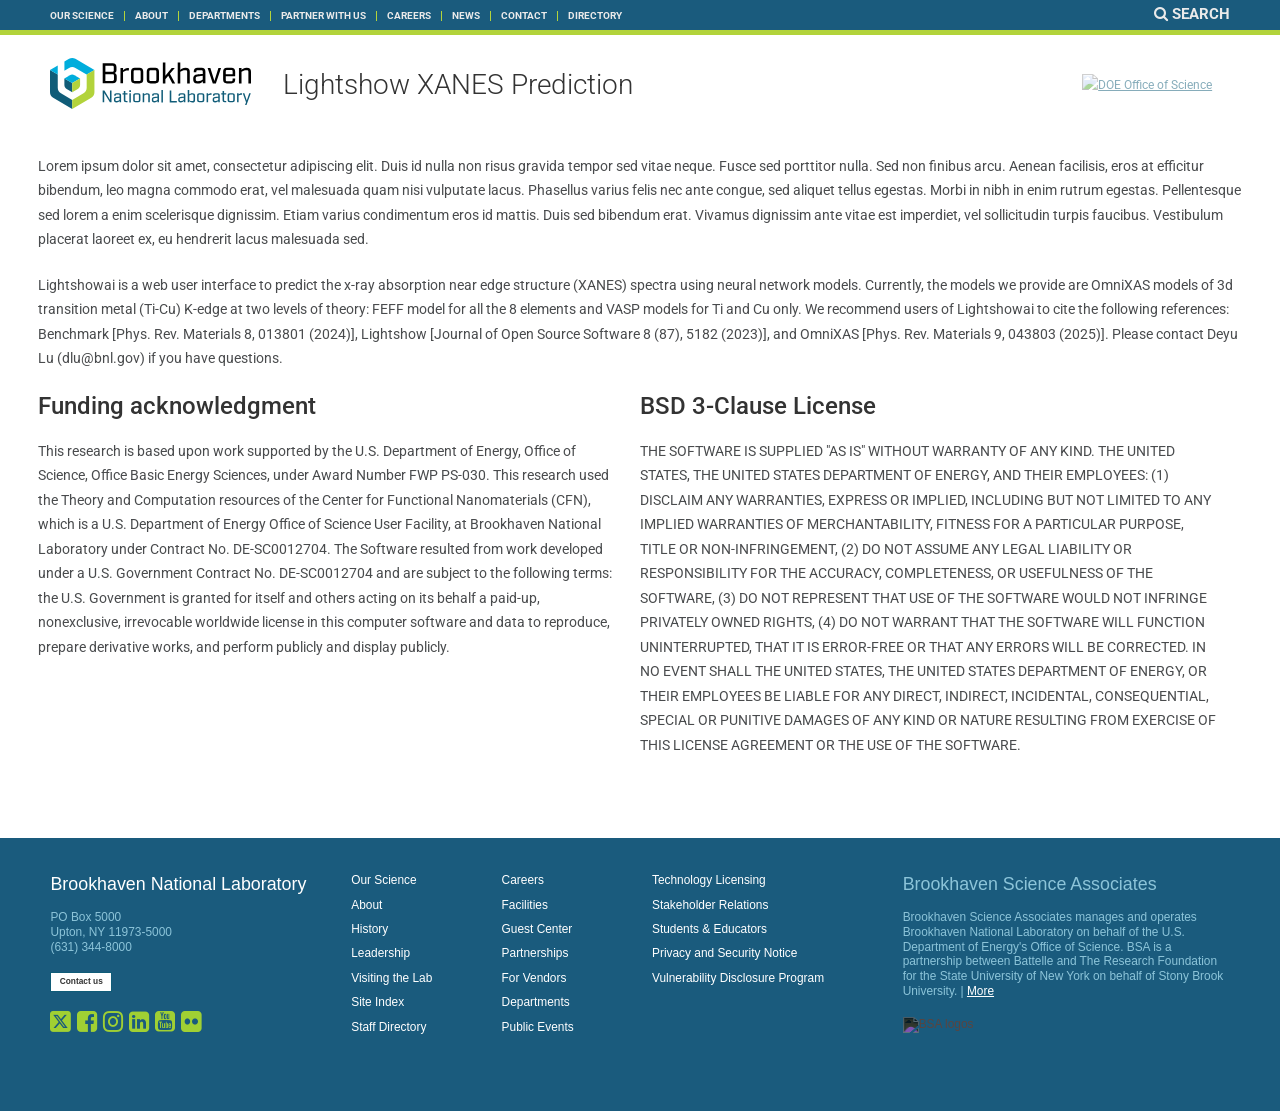
==== lightshow/ai/html/default.html @ 3df9fde1 "add BNL html" ====
﻿<!DOCTYPE html>
<html lang="en">
<head>
<meta content="text/html; charset=utf-8" http-equiv="Content-Type">
<title>BNL | TITLE</title>
<link rel="stylesheet" media="all" href="https://fonts.googleapis.com/css?family=Roboto:300,300i,400,400i,500,700" />
<link rel="stylesheet" type="text/css" media="all" href="assets/fontawesome-6/css/all.min.css" />
<link rel="stylesheet" type="text/css" media="all" href="assets/fontawesome-5/css/all.min.css" />
<link rel="stylesheet" type="text/css" media="all" href="assets/icons/css/font-awesome.min.css" />
<link rel="stylesheet" type="text/css" media="all" href="assets/jquery-ui/jquery-ui.css" />
<link rel="stylesheet" type="text/css" media="all" href="assets/css/bnl-2025.css" />
<link rel="stylesheet" type="text/css" media="all" href="assets/css/1.css" />
<link rel="apple-touch-icon" sizes="180x180" href="apple-touch-icon.png">
<link rel="icon" type="image/png" sizes="32x32" href="favicon-32x32.png">
<link rel="icon" type="image/png" sizes="16x16" href="favicon-16x16.png">
<link rel="manifest" href="site.webmanifest">
<meta name="viewport" content="width=device-width, initial-scale=1" />
</head>
<body>
<div class="content">
<div id="BNL-mobile-menu">
	<p id="siteMenuMobileHead" class="mobileMenuHead">Site Navigation<span class="fa fa-angle-double-left fa-lg closeMobileMenuIcon"></span></p>
	<ul id="siteMenuMobile"></ul>
	<p id="subnavMobileHead">Local Navigation</p>
	<ul id="subnavMobile"></ul>
	<p id="globalLinksMobileHead" class="mobileMenuHead">General Lab Information</p>
	<ul id="globalLinksMobile"></ul>
</div>
<div id="header">
	<div class="container_24">	
		<div class="grid_24">
			<ul id="globalLinks" class="responsiveLinkList2">
				<li><a href="https://www.bnl.gov/science/">Our Science</a>
				<li><a href="https://www.bnl.gov/about/">About</a>
				<li><a href="https://www.bnl.gov/bnlweb/admin/deptcodes.php">Departments</a>
				<li><a href="https://www.bnl.gov/partner/">Partner With Us</a>
				<li><a target="_blank" href="https://jobs.bnl.gov/">Careers</a>
				<li><a href="https://www.bnl.gov/newsroom/">News</a>
				<li><a href="https://www.bnl.gov/contact-us/">Contact</a>
				<li><a href="https://www.bnl.gov/directory/">Directory</a>
				<li><a href="javascript:void(0);" class="gd-link"><span class="fa fa-search"></span> Search</a>
			</ul>
		</div>
	</div>
</div>
<div class="gd" id="gd-8">
	<div class="container_24">
		<div class="grid_10 prefix_1 suffix_1">
			<form class="homePageSearchForm webSearchForm" method="post" action="https://www.bnl.gov/search/">
				<span class="fa fa-globe fa-3x"></span><div>
					<input class="BNLinput webSearchField" name="q1" type="text" value="" maxlength="256" autocomplete="off" placeholder="Web Search...">
					<input type="hidden" name="DIRECTORY_RESTRICT" value="">
					<input type="hidden" name="SUBCOLLECTION" value="default_collection">
				</div>
			</form>
		</div>
		<div class="grid_10 prefix_1">
			<form class="homePageSearchForm peopleSearchForm" method="post" action="https://www.bnl.gov/search/">
				<span class="fa fa-user fa-3x"></span><div>
					<input class="BNLinput peopleSearchField" name="q1" type="text" value="" maxlength="256" autocomplete="off" placeholder="People Search...">
					<input type="hidden" name="DIRECTORY_RESTRICT" value="">
					<input type="hidden" name="SUBCOLLECTION" value="people">
				</div>
			</form>
		</div>
		<div class="grid_1">
            <a class="closeGD menuClose" href="javascript:void(0);" title="Hide Search Fields"><span class="fa-stack fa-lg">
                <i class="fa fa-square-o fa-stack-2x"></i>
                <i class="fa fa-close fa-stack-1x"></i>
            </span></a>
		</div>
	</div>
</div>
<div class="clear"></div>
<div class="clear"></div><div id="stripe">
	<div class="container_24" id="banner">
		<div class="grid_24" >
			<span id="hamburger" class="fa fa-bars"></span>
			<span id="mobileSearchTrigger" class="fa fa-search"></span>
			<a id="bnlLogoLink" title="BNL Homepage" href="https://www.bnl.gov">
				<img class="BNLlogo black" title="BNL Homepage" src="assets/images/bnl-logo-2021.svg" />
				<img class="BNLlogo white-gray" title="BNL Homepage" src="assets/images/bnl-logo-white-2021.svg" />
			</a>		
			<div id="siteTitleContainer">Lightshow XANES Prediction<span class="small"></span></div>
			<div id="bs-blurb">Graph neural network base XAS prediction
			</div>
			<a id="doeLogoLink" title="DOE Office of Science" href="http://science.energy.gov/">
				<img class="DOElogo black" title="DOE Office of Science" src="assets/images/logo-doe-black-500px.png" />
				<img class="DOElogo white" title="DOE Office of Science" src="assets/images/logo-doe-white-500px.png" />
			</a>
		</div>
	</div>
</div>


<!-- DO NOT MODIFY CODE ABOVE THIS POINT! -->



<div class="container_24">

	<p>Lorem ipsum dolor sit amet, consectetur adipiscing elit. Duis id 
		nulla non risus gravida tempor sed vitae neque. Fusce sed porttitor 
		nulla. Sed non finibus arcu. Aenean facilisis, eros at efficitur 
		bibendum, leo magna commodo erat, vel malesuada quam nisi vulputate 
		lacus. Phasellus varius felis nec ante congue, sed aliquet tellus 
		egestas. Morbi in nibh in enim rutrum egestas. Pellentesque sed lorem a 
		enim scelerisque dignissim. Etiam varius condimentum eros id mattis. 
		Duis sed bibendum erat. Vivamus dignissim ante vitae est imperdiet, vel 
		sollicitudin turpis faucibus. Vestibulum placerat laoreet ex, eu 
		hendrerit lacus malesuada sed.</p>
	
	<p>Lightshowai is a web user interface to predict the x-ray absorption 
		near edge structure (XANES) spectra using neural network models. 
		Currently, the models we provide are OmniXAS models of 3d transition 
		metal (Ti-Cu) K-edge at two levels of theory: FEFF model for all the 
		8 elements and VASP models for Ti and Cu only. We recommend users of 
		Lightshowai to cite the following references: Benchmark [Phys. Rev. 
		Materials 8, 013801 (2024)], Lightshow [Journal of Open Source 
		Software 8 (87), 5182 (2023)], and OmniXAS [Phys. Rev. Materials 9, 
		043803 (2025)]. Please contact Deyu Lu (dlu@bnl.gov) if you have 
		questions.
	</p>
	<div class="grid_12 alpha">
		<h2>Funding acknowledgment</h2>
		<p>This research is based upon work supported by the U.S. Department 
			of Energy, Office of Science, Office Basic Energy Sciences, under 
			Award Number FWP PS-030. This research used the Theory and 
			Computation resources of the Center for Functional Nanomaterials 
			(CFN), which is a U.S. Department of Energy Office of Science 
			User Facility, at Brookhaven National Laboratory under Contract 
			No. DE-SC0012704. The Software resulted from work developed under 
			a U.S. Government Contract No. DE-SC0012704 and are subject to the 
			following terms: the U.S. Government is granted for itself and 
			others acting on its behalf a paid-up, nonexclusive, irrevocable 
			worldwide license in this computer software and data to reproduce, 
			prepare derivative works, and perform publicly and display publicly.
		</p>	
	</div>
	
	<div class="grid_12 omega">
		<h2>BSD 3-Clause License</h2>
		<p>THE SOFTWARE IS SUPPLIED "AS IS" WITHOUT WARRANTY OF ANY KIND. THE 
			UNITED STATES, THE UNITED STATES DEPARTMENT OF ENERGY, AND THEIR 
			EMPLOYEES: (1) DISCLAIM ANY WARRANTIES, EXPRESS OR IMPLIED, INCLUDING 
			BUT NOT LIMITED TO ANY IMPLIED WARRANTIES OF MERCHANTABILITY, FITNESS 
			FOR A PARTICULAR PURPOSE, TITLE OR NON-INFRINGEMENT, (2) DO NOT 
			ASSUME ANY LEGAL LIABILITY OR RESPONSIBILITY FOR THE ACCURACY, 
			COMPLETENESS, OR USEFULNESS OF THE SOFTWARE, (3) DO NOT REPRESENT 
			THAT USE OF THE SOFTWARE WOULD NOT INFRINGE PRIVATELY OWNED RIGHTS, 
			(4) DO NOT WARRANT THAT THE SOFTWARE WILL FUNCTION UNINTERRUPTED, 
			THAT IT IS ERROR-FREE OR THAT ANY ERRORS WILL BE CORRECTED. IN NO 
			EVENT SHALL THE UNITED STATES, THE UNITED STATES DEPARTMENT OF ENERGY, 
			OR THEIR EMPLOYEES BE LIABLE FOR ANY DIRECT, INDIRECT, INCIDENTAL, 
			CONSEQUENTIAL, SPECIAL OR PUNITIVE DAMAGES OF ANY KIND OR NATURE 
			RESULTING FROM EXERCISE OF THIS LICENSE AGREEMENT OR THE USE OF 
			THE SOFTWARE.
		</p>
	</div>
</div>
	


<!-- END OF PAGE CONTENT -->

</div>
</div>
<div id="topOfPage"><span class="fa fa-chevron-circle-up fa-lg topOfPageTrigger"></span></div>
<div class="footer" id="footer">
	<div class="container_24">
		<div class="grid_6">
			<h3 id="BNL">Brookhaven National Laboratory</h3>
			<p>PO Box 5000<br>
			Upton, NY 11973-5000<br>
			(631) 344-8000</p>
			<p><a id="contactUs" class="extrasmall white button" href="https://www.bnl.gov/contact-us/">Contact us</a></p>
			<ul class="socialMediaIcons">
	<li><a target="_blank" href="https://twitter.com/BrookhavenLab" title="Follow Us on 𝕏"><i class="fa-brands fa-square-x-twitter fa-2x"></i></a>
	</li><li><a target="_blank" href="https://www.facebook.com/brookhavenlab" title="Follow Us on Facebook"><span class="fa fa-facebook-square fa-2x"></span></a>
	</li><li><a target="_blank" href="https://www.instagram.com/brookhavenlab/" title="Follow Us on Instagram"><span class="fa fa-instagram fa-2x"></span></a>
	</li><li><a target="_blank" href="https://www.linkedin.com/company/brookhavenlab/" title="Follow Us on LinkedIn"><span class="fa fa-linkedin-square fa-2x"></span></a>
	</li><li><a target="_blank" href="https://www.youtube.com/BrookhavenLab" title="Follow Us on YouTube"><span class="fa fa-youtube-square fa-2x"></span></a>
	</li><li><a target="_blank" href="http://www.flickr.com/brookhavenlab/" title="Follow Us on Flickr"><span class="fa fa-flickr fa-2x"></span></a>
</li></ul>		</div>
		<div class="grid_3">
			<ul class="linkList2">
				<li><a href="https://www.bnl.gov/science/">Our Science</a></li>
				<li><a href="https://www.bnl.gov/about/">About</a></li>
				<li><a href="https://www.bnl.gov/about/history/">History</a></li>
				<li><a href="https://www.bnl.gov/about/org/">Leadership</a></li>
				<li><a href="https://www.bnl.gov/visiting/">Visiting the Lab</a></li>
				<li><a href="https://www.bnl.gov/siteindex/">Site Index</a></li>
				<li><a href="https://www.bnl.gov/directory/">Staff Directory</a></li>
			</ul>
		</div>
		<div class="grid_3">
			<ul class="linkList2">	
				<li><a target="_blank" href="https://jobs.bnl.gov/">Careers</a></li>
				<li><a href="https://www.bnl.gov/science/facilities.php">Facilities</a></li>
				<li><a href="https://www.bnl.gov/guv/">Guest Center</a></li>
				<li><a href="https://www.bnl.gov/partner/">Partnerships</a></li>
				<li><a href="https://www.bnl.gov/ppm/">For Vendors</a></li>
				<li><a id="deptLink" href="javascript:void(0);">Departments</a></li>
				<li><a href="https://www.bnl.gov/visiting/events/">Public Events</a></li>
			</ul>
		</div>
		<div class="grid_4">
			<ul class="linkList2 lastList">
				<li><a href="https://www.bnl.gov/techtransfer/">Technology Licensing</a></li>
				<li><a href="https://www.bnl.gov/externalaffairs/">Stakeholder Relations</a></li>
				<li><a href="https://www.bnl.gov/education/">Students &amp; Educators</a></li>
				<li><a href="https://www.bnl.gov/privacy/">Privacy and Security Notice</a></li>
				<li><a target="_blank" href="http://www.energy.gov/vulnerability-disclosure-policy">Vulnerability Disclosure Program</a></li>
			</ul>
		</div>
		<div class="grid_7 prefix_1">
			<h3 id="BSA">Brookhaven Science Associates</h3>
			<p>Brookhaven Science Associates manages and operates Brookhaven 
			National Laboratory on behalf of the U.S. Department of Energy's
			Office of Science. BSA is a partnership between Battelle and The 
			Research Foundation for the State University of New York on behalf
			of Stony Brook University. | <a href="https://www.bnl.gov/about/bsa.php">More</a></p>
			<img id="bsaFooterLogo" alt="BSA logos" src="assets/images/logo-bsa-black-220px.png">
		</div>
		<div class="clear"></div>
	</div>
</div>
<script src="assets/jquery//jquery.js"></script>
<script src="assets/jquery-ui/jquery-ui.min.js"></script>
<script src="assets/jquery-sidr/jquery.sidr.min.js"></script>
<script src='assets/jquery-cookie/jquery.cookie.js'></script>
<script src="assets/jquery-finger/dist/jquery.finger.min.js"></script>
<script src="assets/js/bnl.js"></script>
</body>
</html>
---- lightshow/ai/html/assets/css/bnl-2025.css ----
﻿/* ENTERNAL STYLE SHEET IMPORTS */

/*
@import url("/common/jquery/jquery-ui/latest/jquery-ui.css");
@import url("/common/icons/latest/css/font-awesome.min.css");
*/

/*	----------------------------------------------------------------------------------------------------------------
		SET ALL STYLES TO DEFAULTS  ( DO NOT MODIFY ANY STYLES IN THIS SECTION! )
	----------------------------------------------------------------------------------------------------------------	*/

		html, body, div, span, applet, object, iframe,
		h1, h2, h3, h4, h5, h6, p, blockquote, pre,
		a, abbr, acronym, address, big, cite, code,
		del, dfn, em, img, ins, kbd, q, s, samp,
		small, strike, strong, sub, sup, tt, var,
		b, u, i, center,
		dl, dt, dd, ol, ul, li,
		fieldset, form, label, legend,
		table, caption, tbody, tfoot, thead, tr, th, td,
		article, aside, canvas, details, embed, 
		figure, figcaption, footer, header, hgroup, 
		menu, nav, output, ruby, section, summary,
		time, mark, audio, video {
			margin: 0;
			padding: 0;
			border: 0;
			outline: 0;
			font-size: 100%;
			/*font: inherit;*/
			vertical-align: baseline; 
		    font-style: inherit;
		    font-variant-ligatures: inherit;
		    font-variant-caps: inherit;
		    font-variant-numeric: inherit;
		    font-variant-east-asian: inherit;
		    font-weight: inherit;
		    font-stretch: inherit;
		    font-size: 100%;
		    font-family: inherit;			
		}
		article, aside, details, figcaption, figure, 
		footer, header, hgroup, menu, nav, section { display: block; }
		body { line-height: 1.75; }
		ol, ul { list-style: none; }
		blockquote, q { quotes: none; }
		blockquote:before, blockquote:after,
		q:before, q:after {
			content: '';
			content: none;
		}
		:focus { outline: 0; }
		ins { text-decoration: none; }
		del { text-decoration: line-through; }
		table {
			border-collapse: collapse;
			border-spacing: 0;
		}
		sup,
		sub {
			height: 0;
			line-height: 1;
			vertical-align: baseline;
			_vertical-align: bottom;
			position: relative;
		}
		sup { bottom: 1ex; }
		sub { top: .5ex; }


/*	----------------------------------------------------------------------------------------------------------------
		BASE FONT SIZES (for all breakpoints)
	----------------------------------------------------------------------------------------------------------------	*/		
		

		/*
		@media only screen and (min-width: 2800px) { body { font-size: 23.5px; } }
		@media only screen and (max-width: 2800px) { body { font-size: 23.5px; } }
		@media only screen and (max-width: 2400px) { body { font-size: 20.5px; } }
		@media only screen and (max-width: 2000px) { body { font-size: 18.5px; } }
		@media only screen and (max-width: 1800px) { body { font-size: 16.5px; } }
		@media only screen and (max-width: 1600px) { body { font-size: 15.5px; } }
		@media only screen and (max-width: 1200px) { body { font-size: 14.5px; } }
		@media only screen and (max-width: 1100px) { body { font-size: 13.5px; } }
		@media only screen and (max-width: 1000px) { body { font-size: 12.5px; } }
		@media only screen and (max-width: 980px) { body { font-size: 14px; } }
		@media only screen and (max-width: 768px) { body { font-size: 18px; } }
		*/

		body { font-size: max(1vw, 14px); }
		@media only screen and (max-width: 980px) { body { font-size: max(1.6vw, 16px); } }
		@media only screen and (max-width: 768px) { body { font-size: max(3vw, 18px); } }
		
		#header, #stripe, #footer, #siteMenu, #subnav, .sidebar {
			font-size: 89%;
		}
		

/*	----------------------------------------------------------------------------------------------------------------
		BASE STYLES
	----------------------------------------------------------------------------------------------------------------	*/

		* {
			margin: 0;
			padding: 0;
			box-sizing: border-box;
			-moz-box-sizing: border-box;
			-webkit-box-sizing: border-box;
		}
		
		html,
		body  {
			height: 100%;
		}

		body {
			font-family: Roboto, Arial, Helvetica, sans-serif;
			font-weight: normal;
			color: #494b4d;
	    }
	    
		.desktop { display: block; }
		.mobile { display: none; }
		.mobileOnly { display: none; }
		.desktopOnly { display: block; }
		
		.fwd { width: 100%; }
		
		a, a:active, a:focus { outline:none; outline: 0; }
		
		
/*	----------------------------------------------------------------------------------------------------------------
		COLOR PALATE
	----------------------------------------------------------------------------------------------------------------	*/

		.baseColor	{ color: #105c78; }
		.alt1Color { color: #b2d33b; }
		.alt2Color	{ color: #858889; }
		.alt3Color	{ color: #00addc; }
		
		.baseBackgroundColor	{ background: #105c78; }
		.alt1BackgroundColor	{ background: #b2d33b; }
		.alt2BackgroundColor	{ background: #858889; }
		.alt3BackgroundColor	{ background: #00addc; }
		
		.baseBorderColor	{ border-color: #105c78; }
		.alt1BorderColor	{ border-color: #b2d33b; }
		.alt2BorderColor	{ border-color: #858889; }
		.alt3BorderColor	{ border-color: #00addc; }


/*	----------------------------------------------------------------------------------------------------------------
		ELEMENTS THAT ARE NOT SHOWN ON DESKTOP
	----------------------------------------------------------------------------------------------------------------	*/

			#hamburger,
			#mobileSearchTrigger,
			#mobileSearch,
			#topOfPage {
				display: none;
			}


/*	----------------------------------------------------------------------------------------------------------------
		STICKY FOOTER
	----------------------------------------------------------------------------------------------------------------	*/
		
		body {
			display: flex;
			flex-direction: column;
		}
		
		.content {
			flex: 1 0 auto;
		}
		
		#footer {
			flex-shrink: 0;
		}


/*	----------------------------------------------------------------------------------------------------------------
		HEADER
	----------------------------------------------------------------------------------------------------------------	*/
	
		#header {
			padding: 0.6em 0;
			line-height: 1;
			color: #fc3;
			background: #1A5B7D;
    		border-bottom:5px solid #B2D33B;
		}


/*	----------------------------------------------------------------------------------------------------------------
		GLOBAL NAV BAR
	----------------------------------------------------------------------------------------------------------------	*/
			
		#globalLinks {
			margin: 0;
		}
		
		#globalLinks li {
		    display: inline-block;
		    margin-left: 1em;
			margin-top: .3vw;
		    margin-bottom: .1vw;
		    padding-left: 1em;
		    list-style-image: none;
		    font-size: 80%;
		    border-left: 1px solid #B2D33B;
		}
		
		#globalLinks li:first-child {
		    margin-left: 0;
		    padding-left: 0;
		    border-left: 0px;
		}
		
		#globalLinks li:last-child {
			float: right;
			margin: 0;
			border-left: 0px;
		}
		
		#globalLinks li a {
			font-weight: bold;
			text-transform: uppercase;
			color: #eaeaea;
		    text-decoration: none;
		}
		
		#globalLinks > li > a .fa,
		#globalLinks > li > a .far,
		#globalLinks > li > a .fas,
		#globalLinks > li > a .fab,
		#globalLinks > li > a .fa-solid {
			color: #eaeaea;
		}
				
		#globalLinks > li > a:hover .fa,
		#globalLinks > li > a:hover .far,
		#globalLinks > li > a:hover .fas,
		#globalLinks > li > a:hover .fab,
		#globalLinks > li > a:hover .fa-solid {
			color: #B2D33B;
		}
		
		
		#globalLinks li:last-child a {
			font-size: 150%;
			color: #eaeaea;
		}
		
		#globalLinks li a:hover {
			color: #B2D33B;
		}
		
		#globalLinks li:last-child a:hover {
			color: #B2D33B;
		}


/*	----------------------------------------------------------------------------------------------------------------
		GARAGE DOORS
	----------------------------------------------------------------------------------------------------------------	*/

		.gd {
			display: none;
			padding: 2em 0 2em 0;
			font-family: Arial, Helvetica, 'Liberation Sans', FreeSans, sans-serif;
			background: #f2f5f7;
		}
			
		.gd ul,
		.gd ul li {
			list-style-image: none;
			list-style-type:none;
		}
		
		.gd ul {
			margin-bottom: 0;
		}
						
		.gd ul li {
			margin: 0 0 .8em 0;
			font-size: 90%;
			line-height: 1.25;
			color: #666;
		}
		
		.gd ul li:last-child {
			margin-bottom: 0;
		}
		
		.gd li a:not(.button) {
			color: #333;
			text-decoration: none;
			border: 0px;
		}
				
		.gd li a:not(.button):hover {
			text-decoration: underline;
			color: #105C78;
		}
		
		#gd-2 .grid_4 {
			width: 18%;
		}
		
		#gd-2 .grid_4:nth-child(4) ul:nth-child(2),
		#gd-2 .grid_4:nth-child(5) ul:nth-child(3) {
			margin-top: 1.5em;
		}
						
		#gd-2 ul li:first-child {
			font-weight: bold;
		}

		#gd-2 li a.button {
			margin-right: .25em;
		}
		
		#gd-8 {
			padding: 2em 0 2em 0;
		}

		/* Search */

		.homePageSearchForm .fa {
			display: inline-block;
			width: 20%;
			margin: 0;
			padding: .08em .25em 0 0;
			vertical-align: top;
			text-align: right;
			color: #c0c0c0;
		}

		.homePageSearchForm div {
			display: inline-block;
			width: 80%;
		}

		.homePageSearchForm .sbms-search-note {
			margin: .25em 0 0 0;
			color: #999;
		}

		.homePageSearchForm .sbms-search-note a {
			color: #999;
		}

		.homePageSearchForm .sbms-search-note a:hover {
			color: #105C78;
		}
		
		.homePageSearchForm .BNLinput {
			width: 100%;
			font-size: 200%;
			padding: .25em .5em;
			border: 1px solid transparent;
		}

		/* End of Search */
				
		.gd a.closeGD {
	        float: right;
			color: #999;
			text-decoration: none;
		}
	
		.closeGD .fa-stack,
		.closeGD .fa-lg {
			-webkit-box-sizing: border-box;
			-moz-box-sizing: border-box;
			box-sizing: border-box;
		} 
	            
		.closeGD .fa-stack-1x {
			line-height: 1.8;
		}   
			
		.closeGD:hover .fa {
			color: #cc3300;
		}


/*	----------------------------------------------------------------------------------------------------------------
		STRIPE AND BANNER
	----------------------------------------------------------------------------------------------------------------	*/
	
		#stripe {
			background: #fff;
			color: #333;
		}
		
		#banner .grid_24 {
			display: flex;
			flex-direction: row;
			align-items: center;
			justify-content: space-between;
												/* border: 1px dashed blue; */
		}
												/*
												#banner .grid_24 > * {
													border: 1px dashed red;
												}
												*/
		

		#bnlLogoLink {
			flex-basis: 17%;
			margin: .85vw 0 1.1vw 0;
		}
		
		.BNLlogo {
			display: block;
			width: 100%;
		}

		#doeLogoLink {
			flex-basis: 12.5%;
		}		
		
		.BNLlogo.white-gray {
			display: none;
		}
		
		#siteTitleContainer {
			flex-basis: 65%;
			font-size: 2.2vw;
			line-height: 1;
			font-weight: 300;
		}
		
		#siteTitleContainer	.small {
			display: inline-block;
			margin-left: 1em;
			font-size: 50%;
		}
		
		#bs-blurb {
			width: 50%;
			margin-bottom: 3vw;
			font-size: 1.5vw;
			line-height: 1.5;
			color: #fff;
		}

		body:not([class="bigStripe"]):not([class="bigStripe black"]):not([class="bigStripe white"]) #bs-blurb {
			display: none;
		}
		
		.DOElogo {
            display: block;
			opacity: .5;
		}
		
		#doeLogoLink:hover .DOElogo {
			opacity: .7;
		}
		
		.DOElogo.white {
			opacity: .75;
			display: none;
		}
		
		.DOElogo.white:hover {
			opacity: 1;
		}
		
		
		/* Big Stripe */
		
		.bigStripe #stripe {
			background-color: #000;
			background-image: url('../images/big-stripe-example-image.jpg');
			background-repeat: no-repeat;
			background-size: auto 100%;
			background-position: bottom right;
		}
				
		.bigStripe #banner .grid_24 {
			flex-direction: column;
			flex-wrap: wrap;
			justify-content: flex-start;	/* Aligns elements to top of parent */
			align-items: flex-start;		/* Aligns items to left side of parent container */
			min-height: 22.5vw;
		}
		
		.bigStripe #bnlLogoLink,
		.bigStripe #siteTitleContainer,
		.bigStripe #bs-blurb,
		.bigStripe #doeLogoLink {
			flex-basis: auto;				/* The height of each of the elements */
		}
		
		.bigStripe #bnlLogoLink {
			width: 17%;
			margin-bottom: 2vw;
		}

		/* White Logos */
		.bigStripe .BNLlogo.white-gray,
		.bigStripe .DOElogo.white { display: block; }
		
		.bigStripe .BNLlogo.black,
		.bigStripe .DOElogo.black { display: none; }
		
		/* Black Logos */
		.bigStripe.black .BNLlogo.white-gray,
		.bigStripe.black .DOElogo.white { display: none; }
		
		.bigStripe.black .BNLlogo.black,
		.bigStripe.black .DOElogo.black { display: block; }
		
		.bigStripe #siteTitleContainer {
			margin-bottom: 1.5%;
			font-size: 2.6vw;
			color: #fff;
		}
		
		.bigStripe.black #stripe {
			background-color:white;
			border-bottom:1px solid #ccc;
		}

		.bigStripe.black #siteTitleContainer {
			color: #105c78;
		}
		
		.bigStripe #doeLogoLink {
			width: 12.5%;
			align-self: flex-end;	/* Aligns this element to the right side of the parent */
			position: absolute;
			top: 1.5vw;
		}
		
		.bigStripe #siteMenuContainer {
		    margin-top: 1em;
		}

		.bigStripe #bs-blurb {
			font-size: 1.15vw;
		}

		.bigStripe.black #bs-blurb {
			color: #494b4d;
		}


/*	----------------------------------------------------------------------------------------------------------------
		SITE MENU BAR
	----------------------------------------------------------------------------------------------------------------	*/

		#siteMenuContainer {
			position: relative;
			margin-top: -2em;		/* must be the height of the #siteMenu */
			margin-bottom: .5em
		}
		
		#siteMenu,
		#siteMenu  li {
			list-style: none;
		}
		
		#siteMenu a {
			text-decoration: none;
		}
		
		#siteMenu a.accent {
			text-decoration: underline;
		}
		
		#siteMenu a.accent:hover {
			text-decoration: none;
		}
		
		#siteMenu {
			margin: 0;
			height: 2em;
			font-family: Arial, Helvetica, 'Liberation Sans', FreeSans, sans-serif;
			opacity: 0;				/* Opacity is set back to 1 by jQuery after dropdown arrows are added to LIs */
		}
	
		#siteMenu > li {
			display: inline-block;
			height: 2em;
			margin: 0 1.5em 0 0;
			font-weight: bold;
		}
	
		#siteMenu > li:last-child {
			margin-right: 0;
		}
		
		#siteMenu > li > p,
		#siteMenu > li > a {
			display: block;
			color: #666;
			cursor: pointer;
			border-bottom: .3em solid #d8d8d8;
		}
		
		.bigStripe #siteMenu > li > p,
		.bigStripe  #siteMenu > li > a {
			color: #555;
			border-color: #eaeaea;
		}
		
		#siteMenu > li > a:hover,
		#siteMenu > li > p:hover {
			color: #000;
			border-color: #999;
		}
		
		#siteMenu > li .fa {
			margin-left: .5em;
		}

		#siteMenu > li > a .fa-lock {
			color: #f90;
		}
		

		/* DROP-DOWN SITE MENU PANELS */
	
		#siteMenu > li > ul { display: none; }
			
		#siteMenu > li:hover > ul { display: block; }
	
		#siteMenu > li > ul {
			position: absolute;
			top: 100%;
			z-index:997;
			margin: 0;
			min-width: 170px;
			width: 15em;
			background: #ffffff;
			border: 1px solid rgba(140,150,150,0.30);
			border-bottom-color: rgba(125,125,125,0.30);
			box-shadow: 0 2px 3px rgba(0,0,0,0.06);
        }
		
		#siteMenu > li > ul.megaMenu {
			width: 100%;
			left: 0;
			padding: 1.5em;
			font-weight: normal;
		}
		
		#siteMenu > li > ul > li {
			position: relative;
			margin: 0;
			width: 100%;
			font-size: 95%;
			background: #fff;
		}
						
		#siteMenu > li > ul > li > p {
			margin: 0;
			padding: .25em .75em;
			font-size: 105%;
			font-weight: bold;
			color: #000;
		}
			
		#siteMenu > li > ul > li > a {
			display: block;
			padding: .75em .75em;
			font-size: 95%;
			line-height: 1;
			font-weight: normal;
			color: #333;
			background: #fff;
		}
			
		#siteMenu > li > ul > li > a:hover {
			color: #000;
			background: #eaeaea;
		}			
		
		/* 3rd Level Nested Elements */
		
		#siteMenu ul ul {
			position: absolute;
			left: 100%;
			top:0;
		}


/*	----------------------------------------------------------------------------------------------------------------
		SUBSTRIPE (Headline Over Short Hero Image)
	----------------------------------------------------------------------------------------------------------------	*/

		#subStripe {
			margin-top: 1.3em;
			background-image: url('../images/banner-short.jpg');
			background-size: cover;
			background-repeat: no-repeat;
			position: relative;
			overflow: hidden;
		}
		
		#subStripe h1 {
			margin: 0;
			padding: 4.25vw 0 2.25vw 0;
			color: #fff;
			font-size: 2.4em;
			font-size: 240%;
			line-height: 1.2;
			font-weight: 400;
			border-bottom: none;
		}

		#subStripe h1.shadow {
			text-shadow: -.075em .075em 0.1em rgba(0, 0, 0, .85);
			box-shadow: none;
		}


/*	----------------------------------------------------------------------------------------------------------------
		SUBSTRIPE (Headline and Intro Over Hero Image)
	----------------------------------------------------------------------------------------------------------------	*/

		#subStripe.headlineOverHero {
			background-image: url('/assets/global/images/main-gate-sign-1600px.jpg');
		}
		
		#subStripe.headlineOverHero h1 {
			padding-top: 27.5vw;
		}

		#subStripe.introOverHero,
		#subStripe.introOverVideo {
			padding-top: 23.5vw;
		}

		#subStripe .intro {
			padding: 2vw 4vw 2vw 4vw;
			background: rgba(0, 0, 0, 0.4);
			border-top: .35em solid #B2D33B;
			max-width: 70%;
			text-align: left;
		}

		#subStripe .intro h1 {
			margin: 0;
			padding: 0;
			color: #fff;
			font-size: 220%;
			line-height: 1.25;
			font-weight: 600;
			border: none;
		}

		#subStripe .intro p {
			color: #fff;
			font-style: italic;
			font-size: 150%;
			line-height: 1.1;
			padding: 0;
			margin: 0;
		}


/*	----------------------------------------------------------------------------------------------------------------
		SUBSTRIPE (Headline and Intro Over Slideshow)
	----------------------------------------------------------------------------------------------------------------	*/

		#subStripe.introOverFlexslider {
			background-image: none;
		}
	
		#subStripe.introOverFlexslider #heroGraphic {
			margin: 0;
		}
	
		#subStripe.introOverFlexslider .intro {
			position: absolute;
			bottom: 0;
			z-index: 2;
		}


/*	----------------------------------------------------------------------------------------------------------------
		SUBSTRIPE (Headline and Intro Over Video)
	----------------------------------------------------------------------------------------------------------------	*/

		#subStripe video {
			min-width: 100%;
			min-height: 100%;
			position: absolute;
			top: 0;
			left: 0;
			object-fit: cover;
			z-index: -1;
		}

		
/*	----------------------------------------------------------------------------------------------------------------
		SUBNAV (Group-Level Navigation Buttons)
	----------------------------------------------------------------------------------------------------------------	*/
	
		#subnav {
			list-style: none;
		}
		
		#subnav li {
			margin: 0 1em 1em 0;
			display: inline-block;
		}
				
		#subnav li:last-of-type {
			margin-right: 0;
		}
		
		#subnav li a {
			display: block;
			padding: .25em .75em;
			text-decoration: none;
			font-family: Arial, Helvetica, 'Liberation Sans', FreeSans, sans-serif;
			font-size: 90%;
			font-weight: 600;
		    transition: color 0.5s, background 0.5s;
		    -o-transition: color 0.5s, background 0.5s;
		    -ms-transition: color 0.5s, background 0.5s;
		    -moz-transition: color 0.5s, background 0.5s;
		    -webkit-transition: color 0.5s, background 0.5s;
			border-width: 1px;
			border-style: solid;
		}

		#subnav li a .fa,
		#subnav li a .far,
		#subnav li a .fas,
		#subnav li a .fab,
		#subnav li a .fa-solid {
			transition: color 0.5s;
		    -o-transition: color 0.5s;
		    -ms-transition: color 0.5s;
		    -moz-transition: color 0.5s;
		    -webkit-transition: color 0.5s;
		}

		#subnav li a.disabled {
			cursor: default;
		}

		/* #subnav button colors */

		#subnav li a,
		#subnav li a .fa,
		#subnav li a .far,
		#subnav li a .fas,
		#subnav li a .fab,
		#subnav li a .fa-solid,
		#subnav li a.reversed:hover,
		#subnav li a.reversed:hover .fa,
		#subnav li a.reversed:hover .far,
		#subnav li a.reversed:hover .fas,
		#subnav li a.reversed:hover .fab,
		#subnav li a.reversed:hover .fa-solid {
			color: #105C78;
		}

		#subnav li a,
		#subnav li a.reversed:hover {
			background: #fff;
		}

		#subnav li a {
			border-color: #105C78;
		}

		#subnav li a:hover,
		#subnav li a:hover .fa,
		#subnav li a:hover .far,
		#subnav li a:hover .fas,
		#subnav li a:hover .fab,
		#subnav li a:hover .fa-solid,
		#subnav li a.reversed,
		#subnav li a.reversed .fa,
		#subnav li a.reversed .far,
		#subnav li a.reversed .fas,
		#subnav li a.reversed .fab,
		#subnav li a.reversed .fa-solid {
			color: #fff;
		}

		#subnav li a:hover,
		#subnav li a.reversed,
		#subnav li a.disabled,
		#subnav li a.disabled:hover,
		#subnav li a.reversed.disabled,
		#subnav li a.reversed.disabled:hover {
			background: #105C78;
		}

		#subnav li a.disabled,
		#subnav li a.disabled .fa,
		#subnav li a.disabled .far,
		#subnav li a.disabled .fas,
		#subnav li a.disabled .fab,
		#subnav li a.disabled .fa-solid,
		#subnav li a.reversed.disabled,
		#subnav li a.reversed.disabled .fa,
		#subnav li a.reversed.disabled .far,
		#subnav li a.reversed.disabled .fas,
		#subnav li a.reversed.disabled .fab,
		#subnav li a.reversed.disabled .fa-solid {
			color: #7fb9cf;
		}

		
		/* .alt1 color scheme */
		
		#subnav.alt1 li a,
		#subnav.alt1 li a .fa,
		#subnav.alt1 li a .far,
		#subnav.alt1 li a .fas,
		#subnav.alt1 li a .fab,
		#subnav.alt1 li a .fa-solid,
		#subnav.alt1 li a.reversed:hover,
		#subnav.alt1 li a.reversed:hover .fa,
		#subnav.alt1 li a.reversed:hover .far,
		#subnav.alt1 li a.reversed:hover .fas,
		#subnav.alt1 li a.reversed:hover .fab,
		#subnav.alt1 li a.reversed:hover .fa-solid {
			color: #769E2D;
		}

		#subnav.alt1 li a.reversed:hover {
			background: #fff;
		}

		#subnav.alt1 li a {
			border-color: #769E2D;
		}

		#subnav.alt1 li a:hover,
		#subnav.alt1 li a:hover .fa,
		#subnav.alt1 li a:hover .far,
		#subnav.alt1 li a:hover .fas,
		#subnav.alt1 li a:hover .fab,
		#subnav.alt1 li a:hover .fa-solid,
		#subnav.alt1 li a.reversed,
		#subnav.alt1 li a.reversed .fa,
		#subnav.alt1 li a.reversed .far,
		#subnav.alt1 li a.reversed .fas,
		#subnav.alt1 li a.reversed .fab,
		#subnav.alt1 li a.reversed .fa-solid {
			color: #fff;
		}

		#subnav.alt1 li a:hover,
		#subnav.alt1 li a.reversed,
		#subnav.alt1 li a.disabled,
		#subnav.alt1 li a.disabled:hover,
		#subnav.alt1 li a.reversed.disabled,
		#subnav.alt1 li a.reversed.disabled:hover {
			background: #769E2D;
		}

		#subnav.alt1 li a.disabled,
		#subnav.alt1 li a.disabled .fa,
		#subnav.alt1 li a.disabled .far,
		#subnav.alt1 li a.disabled .fas,
		#subnav.alt1 li a.disabled .fab,
		#subnav.alt1 li a.disabled .fa-solid,
		#subnav.alt1 li a.reversed.disabled,
		#subnav.alt1 li a.reversed.disabled .fa,
		#subnav.alt1 li a.reversed.disabled .far,
		#subnav.alt1 li a.reversed.disabled .fas,
		#subnav.alt1 li a.reversed.disabled .fab,
		#subnav.alt1 li a.reversed.disabled .fa-solid {
			color: #b0ca82;
		}

		
		/* .alt2 color scheme */

		#subnav.alt2 li a,
		#subnav.alt2 li a .fa,
		#subnav.alt2 li a .far,
		#subnav.alt2 li a .fas,
		#subnav.alt2 li a .fab,
		#subnav.alt2 li a .fa-solid,
		#subnav.alt2 li a.reversed:hover,
		#subnav.alt2 li a.reversed:hover .fa,
		#subnav.alt2 li a.reversed:hover .far,
		#subnav.alt2 li a.reversed:hover .fas,
		#subnav.alt2 li a.reversed:hover .fab,
		#subnav.alt2 li a.reversed:hover .fa-solid {
			color: #858889;
		}

		#subnav.alt2 li a.reversed:hover {
			background: #fff;
		}

		#subnav.alt2 li a {
			border-color: #858889;
		}

		#subnav.alt2 li a:hover,
		#subnav.alt2 li a:hover .fa,
		#subnav.alt2 li a:hover .far,
		#subnav.alt2 li a:hover .fas,
		#subnav.alt2 li a:hover .fab,
		#subnav.alt2 li a:hover .fa-solid,
		#subnav.alt2 li a.reversed,
		#subnav.alt2 li a.reversed .fa,
		#subnav.alt2 li a.reversed .far,
		#subnav.alt2 li a.reversed .fas,
		#subnav.alt2 li a.reversed .fab,
		#subnav.alt2 li a.reversed .fa-solid {
			color: #fff;
		}

		#subnav.alt2 li a:hover,
		#subnav.alt2 li a.reversed,
		#subnav.alt2 li a.disabled,
		#subnav.alt2 li a.disabled:hover,
		#subnav.alt2 li a.reversed.disabled,
		#subnav.alt2 li a.reversed.disabled:hover {
			background: #858889;
		}

		#subnav.alt2 li a.disabled,
		#subnav.alt2 li a.disabled .fa,
		#subnav.alt2 li a.disabled .far,
		#subnav.alt2 li a.disabled .fas,
		#subnav.alt2 li a.disabled .fab,
		#subnav.alt2 li a.disabled .fa-solid,
		#subnav.alt2 li a.reversed.disabled,
		#subnav.alt2 li a.reversed.disabled .fa,
		#subnav.alt2 li a.reversed.disabled .far,
		#subnav.alt2 li a.reversed.disabled .fas,
		#subnav.alt2 li a.reversed.disabled .fab,
		#subnav.alt2 li a.reversed.disabled .fa-solid {
			color: #bbbebf;
		}


		/* .alt3 color scheme */

		#subnav.alt3 li a,
		#subnav.alt3 li a .fa,
		#subnav.alt3 li a .far,
		#subnav.alt3 li a .fas,
		#subnav.alt3 li a .fab,
		#subnav.alt3 li a .fa-solid,
		#subnav.alt3 li a.reversed:hover,
		#subnav.alt3 li a.reversed:hover .fa,
		#subnav.alt3 li a.reversed:hover .far,
		#subnav.alt3 li a.reversed:hover .fas,
		#subnav.alt3 li a.reversed:hover .fab,
		#subnav.alt3 li a.reversed:hover .fa-solid {
			color: #00addc;
		}

		#subnav.alt3 li a.reversed:hover {
			background: #fff;
		}

		#subnav.alt3 li a {
			border-color: #00addc;
		}

		#subnav.alt3 li a:hover,
		#subnav.alt3 li a:hover .fa,
		#subnav.alt3 li a:hover .far,
		#subnav.alt3 li a:hover .fas,
		#subnav.alt3 li a:hover .fab,
		#subnav.alt3 li a:hover .fa-solid,
		#subnav.alt3 li a.reversed,
		#subnav.alt3 li a.reversed .fa,
		#subnav.alt3 li a.reversed .far,
		#subnav.alt3 li a.reversed .fas,
		#subnav.alt3 li a.reversed .fab,
		#subnav.alt3 li a.reversed .fa-solid {
			color: #fff;
		}

		#subnav.alt3 li a:hover,
		#subnav.alt3 li a.reversed,
		#subnav.alt3 li a.disabled,
		#subnav.alt3 li a.disabled:hover,
		#subnav.alt3 li a.reversed.disabled,
		#subnav.alt3 li a.reversed.disabled:hover {
			background: #00addc;
		}

		#subnav.alt3 li a.disabled,
		#subnav.alt3 li a.disabled .fa,
		#subnav.alt3 li a.disabled .far,
		#subnav.alt3 li a.disabled .fas,
		#subnav.alt3 li a.disabled .fab,
		#subnav.alt3 li a.disabled .fa-solid,
		#subnav.alt3 li a.reversed.disabled,
		#subnav.alt3 li a.reversed.disabled .fa,
		#subnav.alt3 li a.reversed.disabled .far,
		#subnav.alt3 li a.reversed.disabled .fas,
		#subnav.alt3 li a.reversed.disabled .fab,
		#subnav.alt3 li a.reversed.disabled .fa-solid {
			color: #8adff6;
		}


/*	----------------------------------------------------------------------------------------------------------------
		MOBILE MENU (.sidr)
	----------------------------------------------------------------------------------------------------------------	*/
	
		.sidr {
			display: block;
			position: fixed;
			top: 0;
			height: 100%;
			z-index: 999999;
			width: 75%;
			overflow-x: hidden;
			overflow-y: auto;
			font-family: Roboto, Arial, Helvetica, sans-serif;
			background: #f8f8f8;
		}
		
		.sidr.right {
			left: auto;
			right: -75%;
		}
		.sidr.left {
			left: -75%;
			right: auto;
		}
		
		.sidr .subnavMenuHead,
		.sidr .mobileMenuHead {
			background: #c0c0c0;
		}
		
		.sidr .container_24 {
			width: 100%;
			margin: 0;
		}
		
		.sidr ul,
		.sidr ul li {
			list-style: none;
			margin: 0;
		}
		
		.sidr h1,
		.sidr h2,
		.sidr h3,
		.sidr h4,
		.sidr h5,
		.sidr h6,
		.sidr .subnavMenuHead,
		.sidr .mobileMenuHead,
		.sidr p,
		.sidr a {
			margin: 0;
			padding: .5em .5em .5em 1em;
			font-size: 90%;
			line-height: 1;
			color: #000;
			background: #c0c0c0;
		}
		
		.sidr #siteMenuMobileHead {
			padding: 1em .5em 1em 1em;
		}
		
		.sidr a {
			display: block;
			padding: 1em .5em 1em 2em;
			text-decoration: none;
			background: #fff;
			border-bottom: 1px solid #c0c0c0;
		}
		
		.sidr a:hover {
			color: #000;
		}
		
		.sidr p {
			padding: .5em .5em .5em 1em;
			background: #c0c0c0;
			border-width: 0px;
		}
				
		.sidr > ul > li p {
			padding-left: 1em;
		}
		
		.sidr > ul > li > a {
			padding-left: 2em;
		}
		
		.sidr > ul > li > ul > li > p {
			padding-left: 3em;
		}
		
		.sidr > ul > li > ul > li > a {
			padding-left: 4em;
		}
		
		.sidr #globalLinksMobile li:last-child {
			display: none;
		}
		
		.sidr .container_24 h1,
		.sidr .container_24 h2,
		.sidr .container_24 h3,
		.sidr .container_24 h4,
		.sidr .container_24 h5,
		.sidr .container_24 h6,
		.sidr .container_24 p {
			background-color: #fff;
		}
		
		.sidr .container_24 a {
			display: block;
			margin: 0 0 1.5em 0;
			padding: .5em;
			text-align: center;
			border: 1px solid #999;
		}

		#BNL-mobile-menu {		/* Prevent mobile menu content from flashing on page load */
			display: block;
			position: fixed;
			left: -75%;
			right: auto;
			width: 75%;
		}
		
		.closeMobileMenuIcon {
		    float: right;
		    margin: -.08em .5em 0 0;
		    font-size: 200%;
			cursor: pointer;
		    vertical-align: top;
		    color: #eaeaea;
		}
		
		.closeMobileMenuIcon:hover {
			color: #333;
		}


/*	----------------------------------------------------------------------------------------------------------------
		FOOTER
	----------------------------------------------------------------------------------------------------------------	*/
		
		#footer {
			margin: 5em 0 0 0;
			padding-top: 3em;
			padding-bottom: 5em;
			color: #8cc4d9;
			font-family: Arial, Helvetica, 'Liberation Sans', FreeSans, sans-serif;
			font-size: 85%;
			line-height: 1.25;
			background: #1a5b7d;
		}
		
		#footer h3 {
			color: #c0de76;
		}
		
		h3#BNL {
			color: #fff;
		}
		
		h3#BSA {
			color:#8cc4d9;
		}
		
		#footer .socialMediaIcons a .fa,
		#footer .socialMediaIcons a .fa-brands {
			color:#a0d033;
		}
		
		#footer .socialMediaIcons a:hover .fa,
		#footer .socialMediaIcons a:hover .fa-brands {
			color: #fff;
		}
		
		#footer .linkList2 {
			list-style: none;
			margin: 0;
		}
		
		#footer .linkList2 li {
			margin: 0 0 0.8em 0;
		}
		
		#footer .linkList2  li:last-child {
			margin-bottom: 0;
		}
		
		#footer ul li a {
			text-decoration: none;
		}
		
		#footer a {
			color: #fff;
		}
		
		#footer a.button {
			color: #333;
		}
		
		#footer a.button:hover {
			color: #fff;
			background: #00ADDC;
		    text-decoration: none;
		}
				
		#footer a:hover {
			text-decoration: underline;
		}
		

		#bsaFooterLogo {
			opacity: .7;
			filter: invert(100%);
		}

		#footer-logo-link {
			display: block;
			margin-bottom: 1.5em;
		}
			
			
/*	----------------------------------------------------------------------------------------------------------------
		MISCELLANEOUS STYLES
	----------------------------------------------------------------------------------------------------------------	*/

		body.cke_editable { margin: 20px; }	/* for WYSIWYG form field editors */
				
		.gradient {
			background: #e6eff2;
			background: -moz-linear-gradient(top,  #ffffff 30%, #ecf4f7, 70%);
			background: -webkit-gradient(linear, left top, left bottom, color-stop(30%,#ffffff), color-stop(70%,#ecf4f7));
			background: -webkit-linear-gradient(top,  #ffffff 30%,#ecf4f7 70%);
			background: -o-linear-gradient(top,  #ffffff 30%,#ecf4f7 70%);
			background: -ms-linear-gradient(top,  #ffffff 30%,#ecf4f7 70%);
			background: linear-gradient(to bottom,  #ffffff 30%,#ecf4f7 70%);
			filter: progid:DXImageTransform.Microsoft.gradient( startColorstr='#ffffff', endColorstr='#ecf4f7',GradientType=0 );
			/* The following line is not part of the background gradient, but needs to be there for the gradient to work properly */
			background-attachment: fixed;
		}
		
		.midRibbon {
			background: #F2F5F7;
			padding: 2.5em 0 1.5em 0;
			margin: 3em 0 3.5em 0;
		}

		.midRibbon.tan { background: #efeee2; }
					
		code { color: #990000; }
		
		pre,
		span.code,
		.code {
			font-family: "Courier New", Courier, monospace;
			color: #900;
		}
		
		span.code {
			padding: .1em .5em;
			background: #eaeaea;
		}
		
		span.code a {
			color: #900;
		}
		
		span.code a:hover {
			color: #000;
		}
		
		pre.codeblock {
			counter-reset: line;
			padding-right: 1em;
			font-size: 90%;
			line-height: 150%;
			background: #fff;
			border: 1px solid #c0c0c0;
			max-width: 100%;
			overflow-x: auto;
		}
		
		pre.codeblock.shadow {
			border: 0px;
			-webkit-box-shadow: 5px 5px 5px 0px rgba(221,221,221,1);
			-moz-box-shadow: 5px 5px 5px 0px rgba(221,221,221,1);
			box-shadow: 5px 5px 5px 0px rgba(221,221,221,1);
		}
		
		pre.codeblock code { counter-increment: line; }	
		
		pre.codeblock code:before,
		pre.codeblock span.ln {
			-webkit-user-select: none; /* Safari 3.1+ */
			-moz-user-select: none; /* Firefox 2+ */
			-ms-user-select: none; /* IE 10+ */
			user-select: none; /* Standard syntax */
			display: inline-block;
			margin-right: 1em;
			padding-right: .5em;
			text-align: right;
			color: #000;
			background: #eaeaea;			
		}
			
		pre.codeblock code:before {
			content: counter(line) ".";
			width: 3em;
		}
		
		pre.codeblock span.ln {
			width: 3.5em;
		}
		
		h1 span.code,
		h2 span.code,
		h3 span.code,
		h4 span.code,
		h5 span.code
		h6 span.code {
			padding: 0;
			background: transparent;
		}

		.showMeTheKeywords {
			margin-bottom: 1em;
			padding: .5em;
			background-color: #F2F5F7;
		}
		
		.showMeTheKeywords .button.reversed.disabled {
			margin: 0 .25em;
			padding: 0.15em .25em .1em .25em;
			color: #fff;
			background: #DB3526;
			border-color: #DB3526;
		}
		
		.showMeTheKeywords .button.reversed.disabled:hover {
			color: #fff;
			background: #DB3526;
			border-color: #DB3526;
		}
			
		div.debug {
			margin: 1.5em;
			padding: 1.5em 1.5em 0 1.5em;
			border: 1px dashed #900;
		}
		
		.debugValue	{
			font-family: "Courier New", Courier, monospace;
			color: #900;
			font-weight: bold;
		}		
		
		div.verbosePHPerror {
            margin: 0 0 1em 0;
        }

        div.verbosePHPerror h2 .fa {
            color: #900;
            margin-right: .2em;
            vertical-align: middle;
            font-size: 3em;
        }
        
        div.verbosePHPerror p strong {
        	font-family: "Courier New", Courier, monospace;
        	font-weight: bold;
        	color: #900;
        }
        
        .error { color: red; }
		
		.small {
			font-size: 90%;
			line-height: 1.25;
		}

		fieldset,
		address,
		table,
		pre,
		dl,
		div.spacer { margin-bottom: 1.5em; }
		
		div.spacer {
			background-color: #5a6782;
			height: 2px;
		}
			
		.outerShell { padding: .8em 0 .8em 0; }
		.innerShell { margin: 0 .8em 0 .8em; }
		
		.hiddenByDefault { display: none; }
		
		.rounded {
			border-radius: .8em; 
			-moz-border-radius: .8em; 
			-webkit-border-radius: .8em; 
		}
			
		.roundedTop {
			border-radius: .8em .8em 0px 0px; 
			-moz-border-radius: .8em .8em 0px 0px; 
			-webkit-border-radius: .8em .8em 0px 0px;
		}
		
		.roundedBottom {
			border-radius: 0px 0px .8em .8em; 
			-moz-border-radius: 0px 0px .8em .8em; 
			-webkit-border-radius: 0px 0px .8em .8em;
		}
		
		.shadow {
			-webkit-box-shadow: 0px 0px 1.1em .36em #c0c0c0;
			-moz-box-shadow:    0px 0px 1.1em .36em #c0c0c0;
			box-shadow:         0px 0px 1.1em .36em #c0c0c0;
		}
		
		.shadowRight {
			-webkit-box-shadow: .8em 0px 1.1em -.36em #c0c0c0;
			-moz-box-shadow:    .8em 0px 1.1em -.36em #c0c0c0;
			box-shadow:         .8em 0px 1.1em -.36em #c0c0c0;
		}
			
		.shadowBottomRight {
			-webkit-box-shadow: .8em .8em 1.1em -.36em #c0c0c0;
			-moz-box-shadow:    .8em .8em 1.1em -.36em #c0c0c0;
			box-shadow:         .8em .8em 1.1em -.36em #c0c0c0;
		}

		#google_translate_element { margin-bottom: 1.5em; }	
		
		::-webkit-input-placeholder 	{ color: #c0c0c0; }
		:-moz-placeholder 				{ color: #c0c0c0; } /* Firefox 18- */
		::-moz-placeholder 				{ color: #c0c0c0; } /* Firefox 19+ */
		:-ms-input-placeholder 			{ color: #c0c0c0; }	
		.placeholder { color: #c0c0c0; }
		.placeholderFocus { color: #494B4D; }
		
		
		
		#sb-nav a { background-color: #cc0000; } 	/* Shadowbox Close Button */
		#sb-nav a:hover { background-color: #000; }	/* Shadowbox Close Button */

		.inlineFiletypeIcon {
			opacity: .5;
			text-decoration: none;
		}
		
		a:hover .inlineFiletypeIcon {
			opacity: 1;
		}
		
		#NoJavaScript {
			margin: 0;
			padding: .36em;
			background-color: red;
		}
		
		#NoJavaScript a { color: white; }
		
		#NoJavaScript a:hover { color: black; }
		
		.socialMediaIcons li {
		    margin: 0 .5em 0 0;
		    padding: 0;
		    display: inline-block;
		    list-style: none;
		    list-style-image: none;
		    list-style-type: none;
		}
		
		.socialMediaIcons li:last-child {
			margin-right: 0;
		}
		
		.socialMediaIcons a .fa,
		.socialMediaIcons a .fa-brands {
			color:#00ADDC;
		}
		
		.socialMediaIcons a:hover .fa,
		.socialMediaIcons a:hover .fa-brands {
			color: #B2D33B;
		}
				
		.fa.marginLeft { margin-left: .5em; }
		.fa.marginRight { margin-right: .5em; }
				
		.center {
			text-align: center;
		}


/*	----------------------------------------------------------------------------------------------------------------
		PAGE CONTENT AREA ELEMENTS
	----------------------------------------------------------------------------------------------------------------	*/

		/* CONTENT AREA BACKGROUDN IMAGE(S) */

		#content-background {
			padding: 3em 0 5em 0;
			background-image: url("/assets/global/images/hex-background-top-left.png"), url("/assets/global/images/hex-background-bottom-right.png");
			background-repeat: no-repeat;
			background-position: top left, bottom right;
			background-size: 60%;
		}
	
		.content.hasBackground ~ #footer {
			margin-top: 0;
		}
	
		.content.hasBackground ~ #topOfPage {
			display: none;
		}
		

		/* HERO GRAPHIC */

		#heroGraphic {
			width: 100%;
			margin: 1.3em 0 0 0;
			display: block;
		}
		
		#siteMenuContainer ~ .container_24 {
			margin-top: 3em;						/* margin between stripe and main content area */
		}
		
		
		/* HEADLINES */
		
		h1, h2, h3, h4, h5, h6 {
			line-height: 1.25;
			margin-bottom: .8em;
			color: #111;
		}
		
		h1 {
		    font-weight: 600;
			font-size: 180%;
			margin-bottom: 1.05em;
			color:#333;
			border-bottom-width: 1px;
			border-bottom-style: solid;
    		border-bottom-color: #105C78;
		}
		
		h2, h3, h4, h5, h6 {
			font-weight: 500;
		}
		
		h2 {
		    font-weight: 500;
			font-size: 170%;
			margin-bottom:.72em;
			color: #333;
		}
			
		h3 { font-size: 150%; }
		h4 { font-size: 125%; }
		h5 { font-size: 115%; }
		h6 { font-size: 95%; }
		
		
		h1.thin,
		h2.thin,
		h3.thin,
		h4.thin,
		h5.thin,
		h6.thin {
			font-weight: 400;
		}

		h1.thinner,
		h2.thinner,
		h3.thinner,
		h4.thinner,
		h5.thinner,
		h6.thinner {
			font-weight: 300;
		}


		
		p + h1, pre + h1, ul + h1 { margin-top: 2.5em; }
		p + h2, pre + h2, ul + h2 { margin-top: 2.1em; }
		p + h3, pre + h3, ul + h3 { margin-top: 1.7em; }
		p + h4, pre + h4, ul + h4 { margin-top: 1.5em; }
		p + h5, pre + h5, ul + h5 { margin-top: 1.5em; }
		p + h6, pre + h6, ul + h6 { margin-top: 1.5em; }
		
		ul#subnav + h1,
		ul#subnav + h2,
		ul#subnav + h3,
		ul#subnav + h4,
		ul#subnav + h5,
		ul#subnav + h6,
		.sidebar p + h1,
		.sidebar p + h2,
		.sidebar p + h3,
		.sidebar p + h4,
		.sidebar p + h5,
		.sidebar p + h6 {
			margin-top: 0;
		}
		
		
		h1 a, h2 a, h3 a, h4 a, h5 a, h6 a,
		a h1, a h2, a h3, a h4, a h5, a h6 { text-decoration: underline; }
		
		
		h1.gray, h2.gray, h3.gray, h4.gray, h5.gray, h6.gray { color: #c0c0c0; }
		h1.green, h2.green, h3.green, h4.green, h5.green, h6.green { color: #390; }
		h1.blue, h2.blue, h3.blue, h4.blue, h5.blue, h6.blue { color: #369; }
		h1.orange, h2.orange, h3.orange, h4.orange, h5.orange, h6.orange { color: #f90 }
		h1.red, h2.red, h3.red, h4.red, h5.red, h6.red { color: #c00; }
		h1.palered, h2.palered, h3.palered, h4.palered, h5.palered, h6.palered { color: #966; }
		
		

		p, ol, ul, table { margin-bottom: 1.5em; }
		
		p.red { color:#c00; }
		
		img { max-width: 100%; }
		
		i, em {
			/* font-weight: 400; */
			font-style: italic;		
		}
			
		b, strong {
			font-weight: 600;
		}
		
		
		strong em,
		strong i,
		b em,
		b i,
		em bold,
		em strong,
		i bold,
		i strong {
			font-weight: 600;
			font-style: italic;
		}
		
		.font-1, .small { font-size: 92%; line-height: 1.55; }
		.font-2, .extrasmall { font-size: 85%; line-height: 1.4; }
		.font-3, .extrasmall { font-size: 80%; line-height: 1.3; }
		.font-4, .extrasmall { font-size: 75%; line-height: 1.2; }
		.font-5, .extrasmall { font-size: 70%; line-height: 1.1; }
		.font-plus-1, .large { font-size: 105%; line-height: 1.7; }
		.font-plus-2, .extralarge { font-size: 109%; line-height: 1.65; }
		.font-plus-3 { font-size: 115%; line-height: 1.65; }
		.font-plus-4 { font-size: 120%; line-height: 1.65; }
		.font-plus-5 { font-size: 140%; line-height: 1.65; }

		
		sub, sup { font-size: 85%; }
		
		hr {
			border: 0 #ccc solid;
			border-top-width: 1px;
			clear: both;
			height: 0;
			margin-bottom: 1.5em;
			}
			
		/* hyperlinks */
		
		a {
			color: #105C78;
			text-decoration: underline;
		}
		
		a.alt1,
		a.alt1 h1,
		a.alt1 h2,
		a.alt1 h3,
		a.alt1 h4,
		a.alt1 h5,
		a.alt1 h6 {
			color: #769E2D;
		}
		
		a.alt2,
		a.alt2 h1,
		a.alt2 h2,
		a.alt2 h3,
		a.alt2 h4,
		a.alt2 h5,
		a.alt2 h6  {
			color: #858889;
		}
		
		a.alt3,
		a.alt3 h1,
		a.alt3 h2,
		a.alt3 h3,
		a.alt3 h4,
		a.alt3 h5,
		a.alt3 h6,
		a.accent,
		a.accent h1,
		a.accent h2,
		a.accent h3,
		a.accent h4,
		a.accent h5,
		a.accent h6 {
			color: #00ADDC;
		}
		
		a:hover {
			text-decoration: none;
		}
		
		a:hover,
		a:hover h1,
		a:hover h2,
		a:hover h3,
		a:hover h4,
		a:hover h5,
		a:hover h6,
		a.alt1:hover,
		a.alt1:hover h1,
		a.alt1:hover h2,
		a.alt1:hover h3,
		a.alt1:hover h4,
		a.alt1:hover h5,
		a.alt1:hover h6,
		a.alt2:hover,
		a.alt2:hover h1,
		a.alt2:hover h2,
		a.alt2:hover h3,
		a.alt2:hover h4,
		a.alt2:hover h5,
		a.alt2:hover h6 {
			color: #00ADDC;
		}
		
		a.alt3:hover,
		a.alt3:hover h1,
		a.alt3:hover h2,
		a.alt3:hover h3,
		a.alt3:hover h4,
		a.alt3:hover h5,
		a.alt3:hover h6,
		a.accent:hover,
		a.accent:hover h1,
		a.accent:hover h2,
		a.accent:hover h3,
		a.accent:hover h4,
		a.accent:hover h5,
		a.accent:hover h6  {
			color: #769E2D;
		}

		
		/* FONT AWESOME ICONS */
		
		.fa,
		.far,
		.fas,
		.fab,
		.fa-brands,
		.fa-solid { color: #105C78; }
		
		.fa.alt1,
		.far.alt1,
		.fas.alt1,
		.fab.alt1,
		.fa-brands.alt1,
		.fa-solid.alt1 { color: #769E2D; }
				
		.fa.alt2,
		.far.alt2,
		.fas.alt2,
		.fab.alt2,
		.fa-brands.alt2,
		.fa-solid.alt2 { color: #858889; }
		
		.fa.alt3,
		.far.alt3,
		.fas.alt3,
		.fab.alt3,
		.fa-brands.alt3,
		.fa-solid.alt3 { color: #00ADDC; }
		
		/* Specifically Colored Icons */

		.fa.orange,
		.far.orange,
		.fas.orange,
		.fab.orange,
		.fa-solid.orange { color: #f90; }
		
		.fa.fa-file-pdf-o,
		.far.fa-file-pdf-o,
		.fas.fa-file-pdf-o,
		.fa.fa-file-pdf,
		.far.fa-file-pdf,
		.fas.fa-file-pdf { color:#C00; }
		
		/* Icon Spacing */
		
		.fa-left {
			margin-right: .5em;
		}
		
		.fa-right {
			margin-left: .5em;
		}

		
		
		/* NUMBERS IN CIRCLES */
		
		.number {
		    font-size: 200%;
		    padding: 0;
		    margin: 0 auto;
		    color: #fff;
		    width: 1.7em;
		    height: 1.7em;
		    border-radius: 50%;
		    text-align: center;
		    z-index: 10;
		    position: relative;
		    background: #105C78;
		}
		
		.number.alt1 { background: #769E2D; }
		.number.alt2 { background: #858889; }
		.number.alt3 { background: #00ADDC; }
		
			
		
		/* BUTTONS */
		
		.button {
			display: inline-block;
			margin: 0 1em;
			padding: .5em 1em;
			font-family: Arial, Helvetica, 'Liberation Sans', FreeSans, sans-serif;
			font-weight: 600;
			text-decoration: none;
			text-align: center;
			border-width: .08em;
			border-style: solid;
		    transition: color 0.5s, background 0.5s, border-color 0.5s;
		    -o-transition: color 0.5s, background 0.5s, border-color 0.5s;
		    -ms-transition: color 0.5s, background 0.5s, border-color 0.5s;
		    -moz-transition: color 0.5s, background 0.5s, border-color 0.5s;
		    -webkit-transition: color 0.5s, background 0.5s, border-color 0.5s;
		}

		.button .fa,
		.button .far,
		.button .fas,
		.button .fab,
		.button .fa-solid {
			transition: color 0.5s;
		    -o-transition: color 0.5s;
		    -ms-transition: color 0.5s;
		    -moz-transition: color 0.5s;
		    -webkit-transition: color 0.5s;
		}

		.headButton {
			float: right;
			margin: 0;
			font-size: 80%;
		}

		.button:first-of-type {
			margin-left: 0;
		}
		
		.button:last-of-type {
			margin-right: 0;
		}

		.button.disabled {
			cursor: default;
		}

		/* Button Colors */

		.button,
		.button .fa,
		.button .far,
		.button .fas,
		.button .fab,
		.button .fa-solid,
		.button.reversed:hover,
		.button.reversed:hover .fa,
		.button.reversed:hover .far,
		.button.reversed:hover .fas,
		.button.reversed:hover .fab,
		.button.reversed:hover .fa-solid {
			color: #105C78;
		}

		.button,
		.button.reversed:hover {
			background: #fff;
		}

		.button,
		.button.white.transparent:hover {
			border-color: #105C78;
		}

		.button.transparent {
			background: transparent;
		}
		
		.button.white.transparent,
		.button.white.transparent .fa,
		.button.white.transparent .far,
		.button.white.transparent .fas,
		.button.white.transparent .fab,
		.button.white.transparent .fa-solid,
		.button:hover,
		.button:hover .fa,
		.button:hover .far,
		.button:hover .fas,
		.button:hover .fab,
		.button:hover .fa-solid,
		.button.reversed,
		.button.reversed .fa,
		.button.reversed .far,
		.button.reversed .fas,
		.button.reversed .fab,
		.button.reversed .fa-solid {
			color: #fff;
		}

		.button.white.transparent {
			border-color: #fff;
		}

		.button:hover,
		.button.reversed,
		.button.disabled,
		.button.disabled:hover,
		.button.reversed.disabled,
		.button.reversed.disabled:hover {
			background : #105C78;
		}

		.button.disabled,
		.button.disabled .fa,
		.button.disabled .far,
		.button.disabled .fas,
		.button.disabled .fab,
		.button.disabled .fa-solid,
		.button.reversed.disabled,
		.button.reversed.disabled .fa,
		.button.reversed.disabled .far,
		.button.reversed.disabled .fas,
		.button.reversed.disabled .fab,
		.button.reversed.disabled .fa-solid {
			color: #7fb9cf;
		}
	
		
		/* .alt1 button colors */
		
		.button.alt1,
		.button.alt1 .fa,
		.button.alt1 .far,
		.button.alt1 .fas,
		.button.alt1 .fab,
		.button.alt1 .fa-solid,
		.button.alt1.reversed:hover,
		.button.alt1.reversed:hover .fa,
		.button.alt1.reversed:hover .far,
		.button.alt1.reversed:hover .fas,
		.button.alt1.reversed:hover .fab,
		.button.alt1.reversed:hover .fa-solid {
			color: #769E2D;
		}

		.button.alt1,
		.button.alt1.white:hover,
		.button.alt1.reversed {
			border-color: #769E2D;
		}

		.button.alt1:hover,
		.button.alt1:hover .fa,
		.button.alt1:hover .far,
		.button.alt1:hover .fas,
		.button.alt1:hover .fab,
		.button.alt1:hover .fa-solid,
		.button.alt1.reversed,
		.button.alt1.reversed .fa,
		.button.alt1.reversed .far,
		.button.alt1.reversed .fas,
		.button.alt1.reversed .fab,
		.button.alt1.reversed .fa-solid {
			color: #fff;
		}

		.button.alt1:hover,
		.button.alt1.reversed,
		.button.alt1.disabled,
		.button.alt1.disabled:hover,
		.button.alt1.reversed.disabled,
		.button.alt1.reversed.disabled:hover  {
			background: #769E2D;
		}

		.button.alt1.reversed:hover {
			background: #fff;
		}

		.button.alt1.disabled,
		.button.alt1.disabled .fa,
		.button.alt1.disabled .far,
		.button.alt1.disabled .fas,
		.button.alt1.disabled .fab,
		.button.alt1.disabled .fa-solid,
		.button.alt1.reversed.disabled,
		.button.alt1.reversed.disabled .fa,
		.button.alt1.reversed.disabled .far,
		.button.alt1.reversed.disabled .fas,
		.button.alt1.reversed.disabled .fab,
		.button.alt1.reversed.disabled .fa-solid {
			color: #b0ca82;
		}
		
		
		/* .alt2 button colors */

		.button.alt2,
		.button.alt2 .fa,
		.button.alt2 .far,
		.button.alt2 .fas,
		.button.alt2 .fab,
		.button.alt2 .fa-solid,
		.button.alt2.reversed:hover,
		.button.alt2.reversed:hover .fa,
		.button.alt2.reversed:hover .far,
		.button.alt2.reversed:hover .fas,
		.button.alt2.reversed:hover .fab,
		.button.alt2.reversed:hover .fa-solid {
			color: #858889;
		}

		.button.alt2,
		.button.alt2.white:hover,
		.button.alt2.reversed {
			border-color: #858889;
		}

		.button.alt2:hover,
		.button.alt2:hover .fa,
		.button.alt2:hover .far,
		.button.alt2:hover .fas,
		.button.alt2:hover .fab,
		.button.alt2:hover .fa-solid,
		.button.alt2.reversed,
		.button.alt2.reversed .fa,
		.button.alt2.reversed .far,
		.button.alt2.reversed .fas,
		.button.alt2.reversed .fab,
		.button.alt2.reversed .fa-solid {
			color: #fff;
		}

		.button.alt2:hover,
		.button.alt2.reversed,
		.button.alt2.disabled,
		.button.alt2.disabled:hover,
		.button.alt2.reversed.disabled,
		.button.alt2.reversed.disabled:hover {
			background: #858889;
		}

		.button.alt2.reversed:hover {
			background: #fff;
		}

		.button.alt2.disabled,
		.button.alt2.disabled:hover,
		.button.alt2.disabled .fa,
		.button.alt2.disabled .far,
		.button.alt2.disabled .fas,
		.button.alt2.disabled .fab,
		.button.alt2.disabled .fa-solid {
			color: #bbbebf;
		}


		/* .alt3 button colors */

		.button.alt3,
		.button.alt3 .fa,
		.button.alt3 .far,
		.button.alt3 .fas,
		.button.alt3 .fab,
		.button.alt3 .fa-solid,
		.button.alt3.reversed:hover,
		.button.alt3.reversed:hover .fa,
		.button.alt3.reversed:hover .far,
		.button.alt3.reversed:hover .fas,
		.button.alt3.reversed:hover .fab,
		.button.alt3.reversed:hover .fa-solid {
			color: #00addc;
		}

		.button.alt3,
		.button.alt3.white:hover,
		.button.alt3.reversed {
			border-color: #00addc;
		}

		.button.alt3:hover,
		.button.alt3:hover .fa,
		.button.alt3:hover .far,
		.button.alt3:hover .fas,
		.button.alt3:hover .fab,
		.button.alt3:hover .fa-solid,
		.button.alt3.reversed,
		.button.alt3.reversed .fa,
		.button.alt3.reversed .far,
		.button.alt3.reversed .fas,
		.button.alt3.reversed .fab,
		.button.alt3.reversed .fa-solid {
			color: #fff;
		}

		.button.alt3:hover,
		.button.alt3.reversed,
		.button.alt3.disabled,
		.button.alt3.disabled:hover,
		.button.alt3.reversed.disabled,
		.button.alt3.reversed.disabled:hover {
			background: #00addc;
		}

		.button.alt3.reversed:hover {
			background: #fff;
		}

		.button.alt3.disabled,
		.button.alt3.disabled:hover,
		.button.alt3.disabled .fa,
		.button.alt3.disabled .far,
		.button.alt3.disabled .fas,
		.button.alt3.disabled .fab,
		.button.alt3.disabled .fa-solid {
			color: #8adff6;
		}

		
		.button.orange { color: #F68B1F; border-color: #F68B1F; }
		.button.orange .fa { color: #F68B1F; }
		.button.orange:hover { color: #fff; background: #F68B1F; }
		.button.orange:hover .fa { color: #fff; }
		
		.button.orange.reversed { color: #fff; background: #F68B1F; border-color: #F68B1F; }
		.button.orange.reversed .fa { color: #fff; }
		.button.orange.reversed:hover { color: #F68B1F; background: transparent; }
		.button.orange.reversed:hover .fa { color: #F68B1F; }
		
		.button.orange.disabled,
		.button.orange.reversed.disabled { color: #f2f2f2; background: #d39454; border-color: #d39454; }
		.button.orange.disabled .fa,
		.button.orange.reversed.disabled .fa { color: #f2f2f2; }
		
		
		.button.red { color: #c00; border-color: #c00; }
		.button.red .fa { color: #c00; }
		.button.red:hover { color: #fff; background: #c00; }
		.button.red:hover .fa { color: #fff; }
		
		.button.red.reversed { color: #fff; background: #c00; border-color: #c00; }
		.button.red.reversed .fa { color: #fff; }
		.button.red.reversed:hover { color: #c00; background: transparent; }
		.button.red.reversed:hover .fa { color: #c00; }
		
		.button.red.disabled,
		.button.red.reversed.disabled { color: #f2f2f2; background: #cb7b7b; border-color: #cb7b7b; }
		.button.red.disabled .fa,
		.button.red.reversed.disabled .fa { color: #f2f2f2; }


		.button.palered { color: #966; border-color: #966; }
		.button.palered .fa { color: #966; }
		.button.palered:hover { color: #fff; background: #966; }
		.button.palered:hover .fa { color: #fff; }
		
		.button.palered.reversed { color: #fff; background: #966; border-color: #966; }
		.button.palered.reversed .fa { color: #fff; }
		.button.palered.reversed:hover { color: #966; background: transparent; }
		.button.palered.reversed:hover .fa { color: #966; }
		
		.button.palered.disabled,
		.button.palered.reversed.disabled { color: #f2f2f2; background: #c7afaf; border-color: #c7afaf; }
		.button.palered.disabled .fa,
		.button.palered.reversed.disabled .fa { color: #f2f2f2; }

		
		/* ANIMATED BUTTONS */
		
		.button.animated {
			transition: none;
		}
		
		.button.animated span {
			cursor: pointer;
			display: inline-block;
			position: relative;
			transition: 0.25s;
  		}
  		
		.button.animated span:after {
			content: '\00bb';
			position: absolute;
			opacity: 0;
			top: 0;
			right: -20px;
			transition: 0.25s;
		}
		
		.button.animated:hover span {
			padding-right: 1em;
		}
		
		.button.animated:hover span:after {
			opacity: 1;
			right: 0;
		}
		
		.button > .fa {
			margin-left: .5em;
		}
		
		
		/* TABLES */
		
		table,
		table.standardTable {
			width: 100%;
			border: 1px solid #c0c0c0;
			border-collapse: collapse;
		}
			
		th,
		td,
		table.standardTable th,
		table.standardTable td {
			border: 1px solid #c0c0c0;
			padding: .15em .35em;
			text-align: left;
			vertical-align: top;
			line-height: 1.25;
			color: #494b4d;
		}
				
		th,
		table.standardTable th {
			background-color: #eaeaea;
			font-weight: 600;
			vertical-align: bottom;
		}
			
		td.label { text-align: right; }
				
		table.noBorders,
		table.noBorders th,
		table.noBorders td { border:0; }
		
		
		/* ICON IMAGES (PNGs) */
		
		img.pngIcon {
			background: #105C78;
		}
		
		img.pngIcon.alt1 {
			background: #769E2D;
		}
		
		img.pngIcon.alt2 {
			background: #858889;
		}
		
		img.pngIcon.alt3 {
			background: #00ADDC;
		}
		
		
		/* PICTURES */
		
		.image-100 {
			width: 100%;
			margin: 0 0 1.1em 0;
			clear: both;
		}
		
		.image-50 {
			width: 50%;
			float: right;
			margin: .3em 0 1.1em 1.5em;
		}
			
		.image-30 {
			width: 30%;
			float: right;
			margin: .3em 0 1.1em 1.5em;
		}
	
		.image-50.left,
		.image-30.left {
			float: left;
			margin: .3em 1.5em 1.1em 0;
		}
	
		.image-100 img,
		.image-50 img,
		.image-30 img { width: 100%; }
		
		img.imageEnlargeIcon { width: auto; }
	
		.pictureTable,
		.pictureTable td { border: 0px; }

		.pic_right {
			float: right;
			margin-left: 15px;
		}
	
		.pic_left {
			float: left;
			margin-right: 1.1em;
		}
		
		.pic_center {
			margin-left: auto;
			margin-right: auto;
			clear: both;
		}	


		/* CAPTIONS */
		
		.image-100 p,
		.image-100 p.caption,
		.image-50 p,
		.image-50 p.caption,
		.image-30 p,
		.image-30 p.caption,
		.captionNoPad,
		.caption {
			font-size: 90%;
			line-height: 1.5;
			color: #000;
		}

		.image-100 p,
		.image-100 p.caption,
		.image-50 p,
		.image-50 p.caption,
		.image-30 p,
		.image-30 p.caption {
			margin: .175em 0 0 0;
		}
		
		.caption {
			margin: .175em 0 1.1em 0;
		}
			
		.captionSmall {
			margin-top: .8em;
			font-size: 80%;
			line-height: 1.25;
			color: #000;
		}
		
				
		/* CAPTIONS OVER IMAGE (OVERLAY) */
		
		[class^='image-'].overlay {
			position: relative;
		}
		
		[class^='image-'].overlay img {
			display: block;
		}
		
		[class^='image-'].overlay p {
			position: absolute;
			bottom: 0px;
			width: 100%;
			padding: 1em 0.3em;
			font-size: 100%;
			text-align: center;
			color: #fff;
			background: rgba(0, 0, 0, 0.6);
		}
		

		/* <ul> <ol> <li> ORDERED AND UNORDERED LISTS */

		ol  {list-style: decimal; }
		ul { list-style: disc; }
		li { margin-left: 2em; }
		ul { margin-bottom: 1.5em; }
		ol { margin-bottom: 1.5em; }
		ul li, ol li { margin-bottom: .36em; }
		li:last-child { margin-bottom: 0; }
		ul li ul { margin-bottom:0; }
		
		
		.linkList,
		.responsiveLinkList {
			margin: 0 0 1.5em 0;
			padding: 0;
			list-style: none;
			clear: both;
		}
			
		.linkList li,
		.responsiveLinkList li {
			display: inline-block;
			margin: 0;
			padding: 0;
		}
			
		.linkList li a,
		.responsiveLinkList li a {
			margin: 0 .8em 0 0;
			padding: 0 .8em 0 0;
			border-right: 1px solid #c0c0c0;
		}
					
		.linkList li:last-child a,
		.responsiveLinkList li:last-child a {
			margin-right: 0;
			padding-right: 0;
			border: 0px;
		}
			
		/* Lists With Icons */
		
		ul.icons {
			list-style: none;
		}
		
		ul.linkList2.fa-ul {
			margin-left: 0;
		}
	
		ul.icons li,
		ui.linkList2.fa-ul li {
			margin-left: 0;
		}
		
		ul.linkList2.fa-ul .fa-li {
		    top: .35em;
		    text-align: center;
		}
		
		ul.icons li .fa {
			margin-right: .5em;
		}
		
		ul.icons li .fa-file-pdf-o,
		.fa-ul .fa-file-pdf-o {
			color: red;
		}
		
		ul.icons li .fa-file-word-o,
		.fa-ul .fa-file-word-o {
			color: blue;
		}
		
		ul.icons li .fa-file-excel-o,
		.fa-ul .fa-file-excel-o {
			color: green;
		}
		
		ul.icons li .fa-file-powerpoint-o,
		.fa-ul .fa-file-powerpoint-o {
			color: #d04526;
		}


		/* BLOCKQUOTES */
		
		blockquote {
			margin: 1.5em 3em;
			padding-left: 1em;
			font-size: 125%;
			line-height: 1.5;
			border-left-width: .36em;
			border-left-style: solid;
			border-color: #105C78;
			color: #494b4d;
		}
		
		blockquote.alt1 {
		    border-color: #B2D33B;
		}
		
		blockquote.alt2 {
		    border-color: #858889;
		}
		
		blockquote.alt3 {
		    border-color: #00ADDC;
		}


		/* PULLQUOTES */
		
		.pullquote {
			width: 50%;
			float: right;
			margin: 0 0 1.5em 1.5em;
			padding: .8em 2.7em 0 2.7em;
		    background-image: url('../images/pullquote-icon-1-0.png');
		    background-size: 20%;
			background-repeat: no-repeat;
		}
		
		.pullquote.alt1 {
		    background-image: url('../images/pullquote-icon-1-1.png');
		}
		
		.pullquote.alt2 {
		    background-image: url('../images/pullquote-icon-1-2.png');
		}

		.pullquote.alt3 {
		    background-image: url('../images/pullquote-icon-1-3.png');
		}
		
			
		.pullquote p {
			margin-bottom: .8em;
			font-size: 140%;
			line-height: 1.5;
			color: #1A5B7D;
		}
		
		.pullquote p.small {
			margin: 0;
			font-size: 120%;
			line-height: 1.1;
			text-align: right;
		}


		/* BNL COLORS AT LEFT SIDE OF BLOCK-LEVEL ELEMENT */

		.bnlColorBar {
			margin: 0 0 2em 0;
			background: linear-gradient(#ffffff, #ffffff) 100% 100%/97.5% 100% no-repeat,
						linear-gradient(transparent 0%, #1a5b7d 0%, #1a5b7d 25%, #ffffff 25%, #ffffff 28%, #b2d33b 28%, #b2d33b 100%);
			padding: .8em .8em .8em 6.5%;
			box-sizing: border-box;	
		}
		
		
		/* BOXED */
		
		p.boxed {
		    /*background: #c7dce4;*/
		    background: #FFFFCC;
		    border-width: 0px;
		    border-style: solid;
		    /*border-color: #25728f;*/
		    border-color: #FFCC66;
			box-shadow: 0 2px 3px rgb(0 0 0 / 6%);
		}

		.boxed {
			margin-bottom: 1.5em;
			padding: .8em;
		    background: #fff;
			border-width: 1px;
			border-style: solid;
			border-color: #ccc;
		}
		
		.boxed.white {
			background: #fff;
		}
		
		.boxed.alt1 {
			background: #f1fec2;
			border-color: #b2d33b;
		}
		
		.boxed.alt2 {
			background: #f0f0f0;
			border-color: #858889;
		}
		
		.boxed.alt3 {
			background: #dff7fd;
			border-color: #00ADDC;
		}
		
		

 		
		
		/* SIDEBAR & BOUNDING BOX */
			
		.boundingBox,
		.sidebar {
			margin: 0 0 3em 0;
			padding: 1.5em;
			border-width: 1px;
			border-style: solid;
			border-color: rgba(140,150,150,0.30);
			border-bottom-color: rgba(125,125,125,0.30);
			box-shadow: 0 2px 3px rgba(0,0,0,0.06);	
			}
			
		.sidebar {
			line-height: 1.55;
			background: #f2f5f7;
		}
			
		.boundingBox {
			background: #fff;
		}
				
		.sidebar.white {
			background: #fff;
		}
			
		.sidebar.noBottomMargin { margin-bottom: 0; }
			
		.sidebar.empty {
			padding-bottom: 0;
			border: 0px;
		}
		
		.sidebar h1,
		.sidebar h2,
		.sidebar h3,
		.sidebar h4,
		.sidebar h5,
		.sidebar h6 {   
			color: #555;
		}
		
		.sidebar.empty h2 { margin-bottom: 0; }
		
		.sidebar p,
		.sidebar ol,
		.sidebar ul,
		.sidebar img,
		.sidebar div {
			margin-bottom: .8em;
		}
			
		.sidebar img {
			width: 100%;
		}
			
		.sidebar p.caption { font-size: 80%; }
			
		.sidebar ol li,
		.sidebar ul li {
			margin-left: 1.5em;
		}
		
		.sidebar .button.head {
			float: right;
			margin: 0;
		}
	

		/* SIDEBAR HEAD BUTTONS */
			
		.sidebar .headButton {
			margin: .6em 0 0 0;
			padding: 0;
			float: right;
			text-align: right;
			font-family: Arial, Helvetica, 'Liberation Sans', FreeSans, sans-serif;
			font-size: 80%;
			line-height: 1;
		}

		.sidebar .headButton a {
			display: block;
			margin: 0;
			padding: .2em .4em .2em .3em;
			text-align: center;
			text-decoration: none;
			background: #fff;
		    color: #999;
		    border: 1px solid #c0c0c0;
		}

		.sidebar .headButton a:hover {
		    color: #fff;
		    background-color: #999;
		}


		/* THUMBNAIL IMAGES (.thumb) */
		
		[class^='thumb-'] {
			display: block;
			margin-bottom: 1.5em;
			font-weight:600;
			font-size: 90%;
			color: #333;
			text-decoration: none;
			background: #fff;
		}
		
		[class^='thumb-'].shadow {
			padding: .8em;
			-webkit-box-shadow: .5em .5em 1em 0px rgba(50, 50, 50, 0.25);
			-moz-box-shadow:    .5em .5em 1em 0px rgba(50, 50, 50, 0.25);
			box-shadow:         .5em .5em 1em 0px rgba(50, 50, 50, 0.25);
		}
		
		
		
		[class^='thumb-'] > div {
			position: relative;
			margin-bottom: .5em;
		}
		
		[class^='thumb-'] img {
			display: block;
			width: 100%;
		    transition: opacity 0.75s;			/* vendorless fallback */
		    -o-transition: opacity 0.75s;		/* opera */
		    -ms-transition: opacity 0.75s;		/* IE 10 */
		    -moz-transition: opacity 0.75s;		/* Firefox */
		    -webkit-transition: opacity 0.75s;	/*safari and chrome */
		    opacity: 1;
		}
		
		[class^='thumb-'] .overlay {
			z-index: 2;
			position: absolute;
			top: 0;
			left: 0;
			width: 100%;
			height: 100%;
			background-position: center;
			background-repeat: no-repeat;
		    transition: opacity 0.75s;			/* vendorless fallback */
		    -o-transition: opacity 0.75s;		/* opera */
		    -ms-transition: opacity 0.75s;		/* IE 10 */
		    -moz-transition: opacity 0.75s;		/* Firefox */
		    -webkit-transition: opacity 0.75s;	/*safari and chrome */
			opacity: 0;
		}
		
		.thumb-webpage .overlay { background-image: url('../images/thumb-target-page.png'); }
		.thumb-image .overlay { background-image: url('../images/thumb-target-image.png'); }
		.thumb-video .overlay { background-image: url('../images/thumb-target-video.png'); }
		
		[class^='thumb-']:hover {
			color: #000;
		}
		
		[class^='thumb-'].shadow:hover {
			-webkit-box-shadow: .5em .5em 1em 0px rgba(50, 50, 50, 0.5);
			-moz-box-shadow:    .5em .5em 1em 0px rgba(50, 50, 50, 0.5);
			box-shadow:         .5em .5em 1em 0px rgba(50, 50, 50, 0.5);
		}
		
		[class^='thumb-']:hover img {
		    transition: opacity 0.75s;			/* vendorless fallback */
		    -o-transition: opacity 0.75s;		/* opera */
		    -ms-transition: opacity 0.75s;		/* IE 10 */
		    -moz-transition: opacity 0.75s;		/* Firefox */
		    -webkit-transition: opacity 0.75s;	/*safari and chrome */
			opacity: .5;
		}
		
		[class^='thumb-']:hover .overlay {
		    transition: opacity 0.75s;			/* vendorless fallback */
		    -o-transition: opacity 0.75s;		/* opera */
		    -ms-transition: opacity 0.75s;		/* IE 10 */
		    -moz-transition: opacity 0.75s;		/* Firefox */
		    -webkit-transition: opacity 0.75s;	/*safari and chrome */
			opacity: 1;
		}
		
		
		/* HYPERLINK CENTERED OVER IMAGE */
		
		.link-over-image {
			display: block;
			position: relative;
			text-align:center;
			margin-bottom: 2em;
		}
		
		.link-over-image img {
			display: block;
			position: relative;
			width: 100%;
			z-index: 0;
		}
		
		.link-over-image h3 {
			position: absolute;
			top: 50%;
			transform: translate(0, -50%);
			line-height: 1;
			width:100%;
			font-weight:300;
			font-size:1.8em;
			text-decoration:none;
			color:white;
		}
		
		/* HYPERLINK CENTERED OVER IMAGE - WITH FDADED BACKGROUNDS ON HOVER */
		
		.link-over-image.fade:hover {
			background: #105C78;
		}
		
		.link-over-image.fade:hover img {
			opacity: .2;
		}
		
		.link-over-image.fade:hover h3 {
			color: #B2D33B;
		}


		/* FORM FIELDS */
		
		span.label {
			display: block;
			font-size: 95%;
			font-weight: bold;
			color: #494B4D;
			margin-bottom: .15em;
		}
				
		span.label span.small { font-weight: normal; }
		
		.BNLinput,
		.BNLtextarea,
		.BNLdropdown {
			width: 23em;
			max-width: 100%;
			padding: .4em;
			color: #494B4D;
			font-family: Arial, Helvetica, 'Liberation Sans', FreeSans, sans-serif;
			font-size: 100%;
			border: 1px solid #c0c0c0;
		}
			
		.BNLinput.placeholder { color: #c0c0c0; }
			
		.BNLtextarea {
			font-size: 95%;
			height: 5em;
		}
			
		.BNLdropdown {
			padding: .3em .5em .3em .5em;
			width: auto;
		}
			
		.smallField { width: 11em; }
		
		.mediumField { width: 18em; }
			
		.largeField { width: 36em; }
		
		.readonlyField { background-color: #eaeaea; }

		.errField {
			border: 1px solid #990000;
			background-color: #ffffcc;
		}

		.BNLradioButton,
		.BNLcheckbox {
			margin: 0 .5em 0 2em;
			vertical-align: middle;
		}
		
		.BNLradioButton:first-of-type,
		.BNLcheckbox:first-of-type {
			margin-left: 0;
		}


		/* jQuery TimePicker Addon */
		
		.ui-timepicker-div .ui-widget-header { margin-bottom: 8px; }
		.ui-timepicker-div dl { text-align: left; }
		.ui-timepicker-div dl dt { float: left; clear:left; padding: 0 0 0 5px; }
		.ui-timepicker-div dl dd { margin: 0 10px 10px 40%; }
		.ui-timepicker-div td { font-size: 90%; }
		.ui-tpicker-grid-label { background: none; border: none; margin: 0; padding: 0; }
		
		.ui-timepicker-rtl{ direction: rtl; }
		.ui-timepicker-rtl dl { text-align: right; padding: 0 5px 0 0; }
		.ui-timepicker-rtl dl dt{ float: right; clear: right; }
		.ui-timepicker-rtl dl dd { margin: 0 40% 10px 10px; }
		

		/* TABS (DESKTOP STYLES -- MOBILE STYLES DOWN FURTHER)	*/

		div#tabs,
		div.tabs {
		    margin: 3em 0 3em 0;
		    padding: 0;
			background-color: transparent;
	    	background-image: none;
		    border: medium none;
		    border-width: 0px;
		}
			
		ul.ui-tabs {
		    background-color: #fff;
		    background-image: none;
		    border: medium none;
		}
		
		.ui-widget.ui-widget-content {
			border-width: 0px;
		}
		
		.ui-timepicker-div .ui-widget.ui-widget-content {
			border-width: 1px;
		}
		
		.ui-timepicker-div .ui-slider-horizontal {
			background: #c0c0c0;
		}

				
		ul.ui-tabs-nav {
			background-color: transparent;
		    background-image: none;
		    border: medium none;
		    color: #fff;
		}
				
		div.ui-tabs ul.ui-tabs-nav {
		    margin: 0;
		    padding: 0;
		}
	
		div.ui-tabs ul.ui-tabs-nav li {
		    background-color: #f2f5f7;
		    background-image: none;
		    border: 1px solid #c0c0c0;
			border-bottom:0px;
		    margin: 0 .6em 0 0;
		    text-align: center;
		    font-family: Arial, Helvetica, 'Liberation Sans', FreeSans, sans-serif;
		}
				
		div.ui-tabs ul.ui-tabs-nav li:last-child { margin-right: 0; }

	
		div.ui-tabs ul.ui-tabs-nav li.ui-state-active {
		    background-color: #fff;
		    background-image: none;
		    border-color: #999;
		}
			
		div.ui-tabs ul.ui-tabs-nav li.ui-state-active a { color:#666; }
	
		div.ui-tabs ul.ui-tabs-nav li a {
		    color: #999;
		    font-size: 105%;
		    font-weight: bold;
		    line-height: 1;
		    padding-bottom: .8em;
		    padding-top: .8em;
		    white-space: pre-wrap;
		}
	
		div.ui-tabs ul.ui-tabs-nav li a:hover,
		div.ui-tabs ul.ui-tabs-nav li.ui-state-active a:hover {
		    background-color: #fff;
		}
	
		div.ui-tabs div.ui-tabs-panel {
			padding-top:2em;
		    background-color: #fff;
		    border: 1px solid #999;
			font-family: Roboto, Arial, Helvetica, sans-serif;
		}
				
				
		.tabInnerShell .small {
			font-size: 80%;
			color: #494b4d;
		}
				

		/* JQUERY VERTICAL TABS (DESKTOP STYLES -- MOBILE STYLES DOWN FURTHER) */
		
		#vertical-tabs {
			margin-bottom: 2em;
		}
		
		.ui-tabs.ui-tabs-vertical {
			padding: 0;
			width: 100%;
			background-color: #fff;
			background-image: none;
			-webkit-box-shadow: 0 .5em 1em rgba(0,0,0,.175);
			box-shadow: 0 .5em 1em rgba(0,0,0,.175);
			-moz-box-shadow: 0 .5em 1em rgba(0,0,0,.175);
			border-radius: .1em;
			-moz-border-radius: .1em;
			border: 1px solid #ddd;
		}
			
		.ui-tabs.ui-tabs-vertical .ui-widget-header {
			border: none;
		}
			
		.ui-tabs.ui-tabs-vertical .ui-tabs-nav {
			float: left;
			width: 25%;
			height: 100%;
			background: transparent;
			border-radius: 0;
			border: 1px solid #ddd;
			border-width: 0 1px 0 0;
		}
			
		.ui-tabs.ui-tabs-vertical .ui-tabs-nav li {
			clear: left;
			width: 100%;
			margin: 0;
			border: 1px solid #ddd;
			border-width: 0 0px 1px 0;
			border-radius: 0;
			-moz-border-radius: 0;
			overflow: hidden;
			position: relative;
			right: 0px;
			z-index: 2;
			background-color: #fff;
		}
				
		.ui-tabs.ui-tabs-vertical .ui-tabs-nav li a {
			display: block;
			width: 100%;
			padding: 1.5em .5em;
			font-family: Roboto, Arial, Helvetica, sans-serif;
			font-weight: 600;
			font-size: 90%;
			color: #105C78;
		}
		
		.ui-tabs.ui-tabs-vertical .ui-tabs-nav li a .fa,
		.ui-tabs.ui-tabs-vertical .ui-tabs-nav li a .far,
		.ui-tabs.ui-tabs-vertical .ui-tabs-nav li a .fas,
		.ui-tabs.ui-tabs-vertical .ui-tabs-nav li a .fab,
		.ui-tabs.ui-tabs-vertical .ui-tabs-nav li a .fa-solid {
			display: block;
			margin: 0 0 .2em 0;
		}
			
		.ui-tabs.ui-tabs-vertical .ui-tabs-nav li a:hover {
			cursor: pointer;
			background-color: #ddd;
		}
		
		.ui-tabs.ui-tabs-vertical .ui-tabs-nav li.ui-tabs-active {
			margin-bottom: 0;
			padding-bottom: 0;
			border-right: 1px solid #ccc;
			border-bottom:1px solid #b1b0b0;
			background: #DDDCCB;
		}
				
		.ui-tabs.ui-tabs-vertical .ui-tabs-nav li.ui-tabs-active a,
		.ui-tabs.ui-tabs-vertical .ui-tabs-nav li.ui-tabs-active a .fa,
		.ui-tabs.ui-tabs-vertical .ui-tabs-nav li.ui-tabs-active a .far,
		.ui-tabs.ui-tabs-vertical .ui-tabs-nav li.ui-tabs-active a .fas,
		.ui-tabs.ui-tabs-vertical .ui-tabs-nav li.ui-tabs-active a .fab,
		.ui-tabs.ui-tabs-vertical .ui-tabs-nav li.ui-tabs-active a .fa-solid {
			color: #333;
		}
			
		.ui-tabs.ui-tabs-vertical .ui-tabs-nav li.ui-tabs-active a:hover {
			cursor: default;
			color: #333;
			background-color: #DDDCCB;
		}
		
		.ui-tabs.ui-tabs-vertical .ui-tabs-panel {
			float: left;
			width: 75%;
			border-radius: 0;
			position: relative;
			right: 0px;
			border: 0px;
		}
		
		.ui-tabs.ui-tabs-vertical .ui-tabs-panel .fa-5x {
			display: block;
			margin: .25em 0 .1em 0;
			text-align: center;
			font-size: 9em;
			color: #105C78;
    		opacity: .35;
		}
		
		/* .alt2 */
		/*
		.ui-tabs.ui-tabs-vertical.alt2 .ui-tabs-nav li.ui-tabs-active {
		    border-right-color: #858889;
		    background: #858889;
		}
		
		.ui-tabs.ui-tabs-vertical.alt2 .ui-tabs-nav li a {
		    color: #858889;
		}
		
		.ui-tabs.ui-tabs-vertical.alt2 .ui-tabs-nav li.ui-tabs-active a {
		    color: #fff;
		}
		
		.ui-tabs.ui-tabs-vertical.alt2 .ui-tabs-nav li.ui-tabs-active a:hover {
		    background: #858889;
		}
		
		.ui-tabs.ui-tabs-vertical.alt2 .ui-tabs-panel .fa-5x {
		    color: #858889;
		}
		*/

		/* .alt3 */
		/*
		.ui-tabs.ui-tabs-vertical.alt3 .ui-tabs-nav li.ui-tabs-active {
		    border-right-color: #00addc;
		    background: #00addc;
		}
		
		.ui-tabs.ui-tabs-vertical.alt3 .ui-tabs-nav li a {
		    color: #105C78;
		}
		
		.ui-tabs.ui-tabs-vertical.alt3 .ui-tabs-nav li.ui-tabs-active a {
		    color: #fff;
		}
		
		.ui-tabs.ui-tabs-vertical.alt3 .ui-tabs-nav li.ui-tabs-active a:hover {
		    background: #00addc;
		}
		
		.ui-tabs.ui-tabs-vertical.alt3 .ui-tabs-panel .fa-5x {
		    color: #00addc;
		}
		*/

		/*---- TABLE OF CONTENTS (RIGHT-HAND NAVIGATION) -------- */

		ul.toc {
			list-style: none;
		}

		ul.toc li {
			display: block;
			margin: 0 0 .1em 0;
		}

		ul.toc li a {
			display: block;
			text-decoration: none;
			padding: .25em .25em .25em .75em;
			color: #494b4d;
			border-left: 1em solid #c0c0c0;
			background: #eaeaea;
		}

		ul.toc li a:hover {
			background: #1A5B7D;
			border-left-color: #B2D33B;
			color: #fff;
		}

		ul.toc li a.selected {
			background: #1A5B7D;
			border-left-color: #B2D33B;
			color: #fff;
		}
		

/*	----------------------------------------------------------------------------------------------------------------
		GRID ELEMENTS (FLUID CSS GRID)
	----------------------------------------------------------------------------------------------------------------	*/
		
		.container_5,
		.container_7,
		.container_24,
		[class^='grid_'],
		[class^='prefix_'],
		[class^='suffix_'],
		[class^='push_'],
		[class^='pull_'] {
			box-sizing: content-box;
			-moz-box-sizing: content-box;
			-webkit-box-sizing: content-box;
		}
			
		.container_5,
		.container_7,
		.container_24 {
			width: 94%;
			margin: 0 auto;
			max-width: 3000px;
		}
		
		
		[class^='grid_'] {
			display:inline;
			float: left;
			position: relative;
			margin-left: 1%;
			margin-right: 1%;
		}
		
		[class^='grid_'].rail,
		[class^='grid_'].noRail{
			padding-right: 1%;
			margin-right: 0;
		}
		
		[class^='grid_'].rail {
			box-sizing: border-box;
			-moz-box-sizing: border-box;
			-webkit-box-sizing: border-box;			
			border-right: 1px solid #c0c0c0;
		}

		[class^='grid_'].noRail {
			padding-right: 0;
		}
		
		.alpha { margin-left: 0; }
		.omega { margin-right: 0; }
		
		.container_5 .grid_1 { width: 18%; }
		.container_7 .grid_1 { width: 12.28571428571429%; }
		
		.container_24 .grid_1 { width:2.166666666666666%; }
		.container_24 .grid_2 { width:6.333333333333332%; }
		.container_24 .grid_3 { width:10.5%; }
		.container_24 .grid_4 { width:14.66666666666666%; }
		.container_24 .grid_5 { width:18.83333333333332%; }
		.container_24 .grid_6 { width:23%; }
		.container_24 .grid_7 { width:27.16666666666666%; }
		.container_24 .grid_8 { width:31.33333333333332%; }
		.container_24 .grid_9 { width:35.5%; }
		.container_24 .grid_10 { width:39.66666666666666%; }
		.container_24 .grid_11 { width:43.83333333333332%; }
		.container_24 .grid_12 { width:48%; }
		.container_24 .grid_13 { width:52.16666666666666%; }
		.container_24 .grid_14 { width:56.33333333333332%; }
		.container_24 .grid_15 { width:60.5%; }
		.container_24 .grid_16 { width:64.66666666666666%; }
		.container_24 .grid_17 { width:68.83333333333332%; }
		.container_24 .grid_18 { width:73%; }
		.container_24 .grid_19 { width:77.16666666666666%; }
		.container_24 .grid_20 { width:81.33333333333332%; }
		.container_24 .grid_21 { width:85.5%; }
		.container_24 .grid_22 { width:89.66666666666666%; }
		.container_24 .grid_23 { width:93.83333333333332%; }
		.container_24 .grid_24 { width:98%; }
		
		[class^='grid_'] > .grid_1 {width: 2.25%;}
		[class^='grid_'] > .grid_2 {width: 6.5%;}
		[class^='grid_'] > .grid_3 {width: 10.75%;}
		[class^='grid_'] > .grid_4 {width: 15%;}
		[class^='grid_'] > .grid_5 {width: 19.25%;}
		[class^='grid_'] > .grid_6 {width: 23.5%;}
		[class^='grid_'] > .grid_7 {width: 27.75%;}
		[class^='grid_'] > .grid_8 {width: 32%;}
		[class^='grid_'] > .grid_9 {width: 36.25%;}
		[class^='grid_'] > .grid_10 {width: 40.5%;}
		[class^='grid_'] > .grid_11 {width: 44.75%;}
		[class^='grid_'] > .grid_12 {width: 49%;}
		[class^='grid_'] > .grid_13 {width: 53.25%;}
		[class^='grid_'] > .grid_14 {width: 57.5%;}
		[class^='grid_'] > .grid_15 {width: 61.75%;}
		[class^='grid_'] > .grid_16 {width: 66%;}
		[class^='grid_'] > .grid_17 {width: 70.25%;}
		[class^='grid_'] > .grid_18 {width: 74.5%;}
		[class^='grid_'] > .grid_19 {width: 78.75%;}
		[class^='grid_'] > .grid_20 {width: 83%;}
		[class^='grid_'] > .grid_21 {width: 87.25%;}
		[class^='grid_'] > .grid_22 {width: 91.5%;}
		[class^='grid_'] > .grid_23 {width: 95.75%;}
		[class^='grid_'] > .grid_24 {width: 100%;}		
		
		/*
		
		.container_24 .grid_1.alpha, .container_24 .grid_1.omega { width:3.166666666666666%; }
		.container_24 .grid_2.alpha, .container_24 .grid_2.omega { width:7.333333333333332%; }
		.container_24 .grid_3.alpha, .container_24 .grid_3.omega { width:11.5%; }
		.container_24 .grid_4.alpha, .container_24 .grid_4.omega { width:15.66666666666666%; }
		.container_24 .grid_5.alpha, .container_24 .grid_5.omega { width:19.83333333333332%; }
		.container_24 .grid_6.alpha, .container_24 .grid_6.omega { width:24%; }
		.container_24 .grid_7.alpha, .container_24 .grid_7.omega { width:28.16666666666666%; }
		.container_24 .grid_8.alpha, .container_24 .grid_8.omega { width:32.33333333333332%; }
		.container_24 .grid_9.alpha, .container_24 .grid_9.omega { width:36.5%; }
		.container_24 .grid_10.alpha, .container_24 .grid_10.omega { width:40.66666666666666%; }
		.container_24 .grid_11.alpha, .container_24 .grid_11.omega { width:44.83333333333332%; }
		.container_24 .grid_12.alpha, .container_24 .grid_12.omega { width:49%; }
		.container_24 .grid_13.alpha, .container_24 .grid_13.omega { width:53.16666666666666%; }
		.container_24 .grid_14.alpha, .container_24 .grid_14.omega { width:57.33333333333332%; }
		.container_24 .grid_15.alpha, .container_24 .grid_15.omega { width:61.5%; }
		.container_24 .grid_16.alpha, .container_24 .grid_16.omega { width:65.66666666666666%; }
		.container_24 .grid_17.alpha, .container_24 .grid_17.omega { width:69.83333333333332%; }
		.container_24 .grid_18.alpha, .container_24 .grid_18.omega { width:74%; }
		.container_24 .grid_19.alpha, .container_24 .grid_19.omega { width:78.16666666666666%; }
		.container_24 .grid_20.alpha, .container_24 .grid_20.omega { width:82.33333333333332%; }
		.container_24 .grid_21.alpha, .container_24 .grid_21.omega { width:86.5%; }
		.container_24 .grid_22.alpha, .container_24 .grid_22.omega { width:90.66666666666666%; }
		.container_24 .grid_23.alpha, .container_24 .grid_23.omega { width:94.83333333333332%; }
		.container_24 .grid_24.alpha, .container_24 .grid_24.omega { width:99%; }


		.container_24 .grid_1.alpha.omega { width:4.166666666666666%; }
		.container_24 .grid_2.alpha.omega { width:8.333333333333332%; }
		.container_24 .grid_3.alpha.omega { width:12.5%; }
		.container_24 .grid_4.alpha.omega { width:16.66666666666666%; }
		.container_24 .grid_5.alpha.omega { width:20.83333333333332%; }
		.container_24 .grid_6.alpha.omega { width:25%; }
		.container_24 .grid_7.alpha.omega { width:29.16666666666666%; }
		.container_24 .grid_8.alpha.omega { width:33.33333333333332%; }
		.container_24 .grid_9.alpha.omega { width:37.5%; }
		.container_24 .grid_10.alpha.omega { width:41.66666666666666%; }
		.container_24 .grid_11.alpha.omega { width:45.83333333333332%; }
		.container_24 .grid_12.alpha.omega { width:50%; }
		.container_24 .grid_13.alpha.omega { width:54.16666666666666%; }
		.container_24 .grid_14.alpha.omega { width:58.33333333333332%; }
		.container_24 .grid_15.alpha.omega { width:62.5%; }
		.container_24 .grid_16.alpha.omega { width:66.66666666666666%; }
		.container_24 .grid_17.alpha.omega { width:70.83333333333332%; }
		.container_24 .grid_18.alpha.omega { width:75%; }
		.container_24 .grid_19.alpha.omega { width:79.16666666666666%; }
		.container_24 .grid_20.alpha.omega { width:83.33333333333332%; }
		.container_24 .grid_21.alpha.omega { width:87.5%; }
		.container_24 .grid_22.alpha.omega { width:91.66666666666666%; }
		.container_24 .grid_23.alpha.omega { width:95.83333333333332%; }
		.container_24 .grid_24.alpha.omega { width:100%; }
		
		*/
				
		
		.container_24 .prefix_1 { padding-left:4.166666666666666%; }
		.container_24 .prefix_2 { padding-left:8.333333333333332%; }
		.container_24 .prefix_3 { padding-left:12.5%; }
		.container_24 .prefix_4 { padding-left:16.66666666666666%; }
		.container_24 .prefix_5 { padding-left:20.83333333333332%; }
		.container_24 .prefix_6 { padding-left:25%; }
		.container_24 .prefix_7 { padding-left:29.16666666666666%; }
		.container_24 .prefix_8 { padding-left:33.33333333333332%; }
		.container_24 .prefix_9 { padding-left:37.5%; }
		.container_24 .prefix_10 { padding-left:41.66666666666666%; }
		.container_24 .prefix_11 { padding-left:45.83333333333332%; }
		.container_24 .prefix_12 { padding-left:50%; }
		.container_24 .prefix_13 { padding-left:55.16666666666666%; }
		.container_24 .prefix_14 { padding-left:58.33333333333332%; }
		.container_24 .prefix_15 { padding-left:62.5%; }
		.container_24 .prefix_16 { padding-left:66.66666666666666%; }
		.container_24 .prefix_17 { padding-left:70.83333333333332%; }
		.container_24 .prefix_18 { padding-left:75%; }
		.container_24 .prefix_19 { padding-left:79.16666666666666%; }
		.container_24 .prefix_20 { padding-left:83.33333333333332%; }
		.container_24 .prefix_21 { padding-left:87.5%; }
		.container_24 .prefix_22 { padding-left:91.66666666666666%; }
		.container_24 .prefix_23 { padding-left:95.83333333333332%; }
				
		.container_24 .suffix_1 { padding-right:4.166666666666666%; }
		.container_24 .suffix_2 { padding-right:8.333333333333332%; }
		.container_24 .suffix_3 { padding-right:12.5%; }
		.container_24 .suffix_4 { padding-right:16.66666666666666%; }
		.container_24 .suffix_5 { padding-right:20.83333333333332%; }
		.container_24 .suffix_6 { padding-right:25%; }
		.container_24 .suffix_7 { padding-right:29.16666666666666%; }
		.container_24 .suffix_8 { padding-right:33.33333333333332%; }
		.container_24 .suffix_9 { padding-right:37.5%; }
		.container_24 .suffix_10 { padding-right:41.66666666666666%; }
		.container_24 .suffix_11 { padding-right:45.83333333333332%; }
		.container_24 .suffix_12 { padding-right:50%; }
		.container_24 .suffix_13 { padding-right:55.16666666666666%; }
		.container_24 .suffix_14 { padding-right:58.33333333333332%; }
		.container_24 .suffix_15 { padding-right:62.5%; }
		.container_24 .suffix_16 { padding-right:66.66666666666666%; }
		.container_24 .suffix_17 { padding-right:70.83333333333332%; }
		.container_24 .suffix_18 { padding-right:75%; }
		.container_24 .suffix_19 { padding-right:79.16666666666666%; }
		.container_24 .suffix_20 { padding-right:83.33333333333332%; }
		.container_24 .suffix_21 { padding-right:87.5%; }
		.container_24 .suffix_22 { padding-right:91.66666666666666%; }
		.container_24 .suffix_23 { padding-right:95.83333333333332%; }
		
		
				
		.container_24 .push_1 { left:4.166666666666666%; }
		.container_24 .push_2 { left:8.333333333333332%; }
		.container_24 .push_3 { left:12.5%; }
		.container_24 .push_4 { left:16.66666666666666%; }
		.container_24 .push_5 { left:20.83333333333332%; }
		.container_24 .push_6 { left:25%; }
		.container_24 .push_7 { left:29.16666666666666%; }
		.container_24 .push_8 { left:33.33333333333332%; }
		.container_24 .push_9 { left:37.5%; }
		.container_24 .push_10 { left:41.66666666666666%; }
		.container_24 .push_11 { left:45.83333333333332%; }
		.container_24 .push_12 { left:50%; }
		.container_24 .push_13 { left:55.16666666666666%; }
		.container_24 .push_14 { left:58.33333333333332%; }
		.container_24 .push_15 { left:62.5%; }
		.container_24 .push_16 { left:66.66666666666666%; }
		.container_24 .push_17 { left:70.83333333333332%; }
		.container_24 .push_18 { left:75%; }
		.container_24 .push_19 { left:79.16666666666666%; }
		.container_24 .push_20 { left:83.33333333333332%; }
		.container_24 .push_21 { left:87.5%; }
		.container_24 .push_22 { left:91.66666666666666%; }
		.container_24 .push_23 { left:95.83333333333332%; }
		
		.container_24 .pull_1 { left:-4.166666666666666%; }
		.container_24 .pull_2 { left:-8.333333333333332%; }
		.container_24 .pull_3 { left:-12.5%; }
		.container_24 .pull_4 { left:-16.66666666666666%; }
		.container_24 .pull_5 { left:-20.83333333333332%; }
		.container_24 .pull_6 { left:-25%; }
		.container_24 .pull_7 { left:-29.16666666666666%; }
		.container_24 .pull_8 { left:-33.33333333333332%; }
		.container_24 .pull_9 { left:-37.5%; }
		.container_24 .pull_10 { left:-41.66666666666666%; }
		.container_24 .pull_11 { left:-45.83333333333332%; }
		.container_24 .pull_12 { left:-50%; }
		.container_24 .pull_13 { left:-55.16666666666666%; }
		.container_24 .pull_14 { left:-58.33333333333332%; }
		.container_24 .pull_15 { left:-62.5%; }
		.container_24 .pull_16 { left:-66.66666666666666%; }
		.container_24 .pull_17 { left:-70.83333333333332%; }
		.container_24 .pull_18 { left:-75%; }
		.container_24 .pull_19 { left:-79.16666666666666%; }
		.container_24 .pull_20 { left:-83.33333333333332%; }
		.container_24 .pull_21 { left:-87.5%; }
		.container_24 .pull_22 { left:-91.66666666666666%; }
		.container_24 .pull_23 { left:-95.83333333333332%; }
				
		
		/* ----- Clear Floated Elements ----- */
		
		.clear {
			clear: both;
			display: block;
			overflow: hidden;
			visibility: hidden;
			width: 0;
			height: 0;
		}
		
		.clearfix:before,
		.clearfix:after,
		.container_5:before,
		.container_5:after,
		.container_7:before,
		.container_7:after,
		.container_24:before,
		.container_24:after {
			content: '';
			display: block;
			overflow: hidden;
			visibility: hidden;
			width: 0;
			height: 0;
		}
			
		.clearfix:after,
		.container_5:after,
		.container_7:after,
		.container_24:after { clear: both; }
		
		.clearfix { display: block; }
		
		* html .clearfix { height: 1%; }


		/* grid_x >> container_24 */

		[class^='grid_'] .container_5,
		[class^='grid_'] .container_7,
		[class^='grid_'] .container_24 {
			width: 100%;
			margin-left: 0;
			margin-right: 0;
		}

		/* container_x >> container_24 >> grid_x */
/*		
		.container_24 .container_24 > .grid_1 { width:2.25%; }
		.container_24 .container_24 > .grid_2 { width:6.5%; }
		.container_24 .container_24 > .grid_3 { width:10.75%; }
		.container_24 .container_24 > .grid_4 { width:15%; }
		.container_24 .container_24 > .grid_5 { width:19.25%; }
		.container_24 .container_24 > .grid_6 { width:23.5%; }
		.container_24 .container_24 > .grid_7 { width:27.75%; }
		.container_24 .container_24 > .grid_8 { width:32%; }
		.container_24 .container_24 > .grid_9 { width:36.25%; }
		.container_24 .container_24 > .grid_10 { width:40.5%; }
		.container_24 .container_24 > .grid_11 { width:44.75%; }
		.container_24 .container_24 > .grid_12 { width:49%; }
		.container_24 .container_24 > .grid_13 { width:53.25%; }
		.container_24 .container_24 > .grid_14 { width:57.5%; }
		.container_24 .container_24 > .grid_15 { width:61.75%; }
		.container_24 .container_24 > .grid_16 { width:66%; }
		.container_24 .container_24 > .grid_17 { width:70.25%; }
		.container_24 .container_24 > .grid_18 { width:74.5%; }
		.container_24 .container_24 > .grid_19 { width:78.75%; }
		.container_24 .container_24 > .grid_20 { width:83%; }
		.container_24 .container_24 > .grid_21 { width:87.25%; }
		.container_24 .container_24 > .grid_22 { width:91.5%; }
		.container_24 .container_24 > .grid_23 { width:95.75%; }
		.container_24 .container_24 > .grid_24 { width:100%; }
*/		
		
		/* .grid_x >> .grid_x */
/*
		[class^='grid_'] > .grid_1 { width:2.25%; }
		[class^='grid_'] > .grid_2 { width:6.5%; }
		[class^='grid_'] > .grid_3 { width:10.75%; }
		[class^='grid_'] > .grid_4 { width:15%; }
		[class^='grid_'] > .grid_5 { width:19.25%; }
		[class^='grid_'] > .grid_6 { width:23.5%; }
		[class^='grid_'] > .grid_7 { width:27.75%; }
		[class^='grid_'] > .grid_8 { width:32%; }
		[class^='grid_'] > .grid_9 { width:36.25%; }
		[class^='grid_'] > .grid_10 { width:40.5%; }
		[class^='grid_'] > .grid_11 { width:44.75%; }
		[class^='grid_'] > .grid_12 { width:49%; }
		[class^='grid_'] > .grid_13 { width:53.25%; }
		[class^='grid_'] > .grid_14 { width:57.5%; }
		[class^='grid_'] > .grid_15 { width:61.75%; }
		[class^='grid_'] > .grid_16 { width:66%; }
		[class^='grid_'] > .grid_17 { width:70.25%; }
		[class^='grid_'] > .grid_18 { width:74.5%; }
		[class^='grid_'] > .grid_19 { width:78.75%; }
		[class^='grid_'] > .grid_20 { width:83%; }
		[class^='grid_'] > .grid_21 { width:87.25%; }
		[class^='grid_'] > .grid_22 { width:91.5%; }
		[class^='grid_'] > .grid_23 { width:95.75%; }
		[class^='grid_'] > .grid_24 { width:100%; }
*/

		/* GRID FOR MEGA MENU CONTENT */
		
		.megaMenu .container_24 {
			width: 100%;
			max-width: 100%;
			margin-left: 0;
			margin-right: 0;
		}
		
		.megaMenu .container_24 [class^='grid_'] {
			margin-left:1%;
			margin-right:1%;
		}
				
		.megaMenu .container_24 .grid_1 { width: 2.166666666666666%; }	
		.megaMenu .container_24 .grid_2 { width: 6.333333333333332%; }	
		.megaMenu .container_24 .grid_3 { width: 10.5%; }	
		.megaMenu .container_24 .grid_4 { width: 14.66666666666666%; }	
		.megaMenu .container_24 .grid_5 { width: 18.83333333333332%; }	
		.megaMenu .container_24 .grid_6 { width: 23%; }	
		.megaMenu .container_24 .grid_7 { width: 27.16666666666666%; }	
		.megaMenu .container_24 .grid_8 { width: 31.33333333333332%; }	
		.megaMenu .container_24 .grid_9 { width: 35.5%; }	
		.megaMenu .container_24 .grid_10 { width: 39.66666666666666%; }	
		.megaMenu .container_24 .grid_11 { width: 43.83333333333332%; }	
		.megaMenu .container_24 .grid_12 { width: 48%; }	
		.megaMenu .container_24 .grid_13 { width: 52.16666666666666%; }	
		.megaMenu .container_24 .grid_14 { width: 56.33333333333332%; }	
		.megaMenu .container_24 .grid_15 { width: 60.5%; }	
		.megaMenu .container_24 .grid_16 { width: 64.66666666666666%; }
		.megaMenu .container_24 .grid_17 { width: 68.83333333333332%; }
		.megaMenu .container_24 .grid_18 { width: 73%; }
		.megaMenu .container_24 .grid_19 { width: 77.16666666666666%; }
		.megaMenu .container_24 .grid_20 { width: 81.33333333333332%; }
		.megaMenu .container_24 .grid_21 { width: 85.5%; }
		.megaMenu .container_24 .grid_22 { width: 89.66666666666666%; }
		.megaMenu .container_24 .grid_23 { width: 93.83333333333332%; }
		.megaMenu .container_24 .grid_24 { width: 98%; }


/*	----------------------------------------------------------------------------------------------------------------
		980px BREAKPOINT
	----------------------------------------------------------------------------------------------------------------	*/

		@media only screen and (max-width: 980px) {
		
			body:not([class="forceDesktop"]) #gd-8 { display: none !important; }
		
			body:not([class="forceDesktop"]) #header,
			body:not([class="forceDesktop"]) #siteMenuContainer,
			body:not([class="forceDesktop"]) #doeLogoLink {
				display: none;
			}
			
			body:not([class="forceDesktop"]) #hamburger,
			body:not([class="forceDesktop"]) #mobileSearchTrigger {
				display: flex;
				margin:.75vw 0;
				padding: .5vw .75vw;
				font-size: 4.12vw;
				cursor: pointer;
				color: #c0c0c0;
				background: #eaeaea;
				border-radius: .75vw;  
			}
						
			body:not([class="forceDesktop"]) #mobileSearchTrigger {
				order: 6;
			}
			
			body:not([class="forceDesktop"]) #hamburger:hover,
			body:not([class="forceDesktop"]) #mobileSearchTrigger:hover {
				color: #fff;
				background: #c0c0c0;
			}
			
			body:not([class="forceDesktop"]) #mobileSearch {
				padding: 2em 0;
				background: #eaeaea;
			}
			
			body:not([class="forceDesktop"]) #mobileSearch input {
				padding: .5em;
				font-size: 150%;
				border: 0px;
			}
			
			body:not([class="forceDesktop"]) #mobileSearch .closeGD {
				display: none;
			}
			
			body:not([class="forceDesktop"]) #stripe {
				padding: 1em 0 1em 0;
			}

			body:not([class="forceDesktop"]) #bnlLogoLink {
				flex-basis: 25%;
			}
			
			body:not([class="forceDesktop"]) #siteTitleContainer {
				flex-basis: 54.75%;
				font-size: 3.6vw;
			}

			body:not([class="forceDesktop"]).bigStripe #stripe {
				background-image: none;
			}

			body:not([class="forceDesktop"]).bigStripe #banner .grid_24 {
				display: flex;
				flex-direction: row;
				flex-wrap: wrap;
				align-items: center;
				justify-content: space-between;
				height: auto;
				min-height: auto;
			}

			body:not([class="forceDesktop"]).bigStripe #bnlLogoLink {
				margin: .85vw 0 1.1vw 0;
			}

			body:not([class="forceDesktop"]).bigStripe #mobileSearchTrigger {
				order: 4;
			}

			body:not([class="forceDesktop"]).bigStripe #siteTitleContainer {
				margin: 0;
			}
			
			body:not([class="forceDesktop"]) #siteTitleContainer .small {
				display: block;
				margin: 0;
			}
			
			body:not([class="forceDesktop"]) #bs-blurb {
				order: 6;
				flex-basis: 100%;
				margin-top: 1em;
				padding-right: 25%;
				font-size: 1.75vw;
			}
			

			/* SUBSTRIPE (Headline and Intro Over Hero Image) */

			body:not([class="forceDesktop"]) #subStripe .intro {
				width: 100%;
				max-width: 100%;
				padding: 3vw 5vw 3vw 5vw;
				background: rgba(26, 91, 125, .7);
			}
			
		}
		
		@media only screen and (min-width: 980px) {
			
			body:not([class="forceDesktop"]) #stripe {
				padding: 1em 0 2.5em 0;
			}
					
		}


/*	----------------------------------------------------------------------------------------------------------------
		MOBILE STYLES - 768px BREAKPOINT
	----------------------------------------------------------------------------------------------------------------	*/

		@media only screen and (max-width: 768px) {
		
			/* body:not([class="forceDesktop"]) #gd-2 { display: none !important; } */
			
			body:not([class="forceDesktop"]) #gd-2 [class^='grid_'] {
				width: 100%;
			}
			
			body:not([class="forceDesktop"]) #gd-2 .responsiveLinkList2 {
				margin-bottom: 1em;
			}
			
			body:not([class="forceDesktop"]) #gd-2 .responsiveLinkList2 li {
				text-align: center;
			}
			
			body:not([class="forceDesktop"]) #gd-2 .closeGD {
				display: none;
			}
					
			body:not([class="forceDesktop"]) .desktop { display: none; }
			body:not([class="forceDesktop"]) .mobile { display: block; }
			body:not([class="forceDesktop"]) .mobileOnly { display: block; }
			body:not([class="forceDesktop"]) .desktopOnly { display: none; }
			body:not([class="forceDesktop"]) .banner-short { display: none; }
			
			body:not([class="forceDesktop"]) div[class^='grid_'].desktopOnly,
			body:not([class="forceDesktop"]) .container_5 [class^='grid_'].desktopOnly,
			body:not([class="forceDesktop"]) .container_7 [class^='grid_'].desktopOnly,
			body:not([class="forceDesktop"]) .container_24 [class^='grid_'].desktopOnly,
			body:not([class="forceDesktop"]) .container_5 [class^='grid_'].alpha.desktopOnly,
			body:not([class="forceDesktop"]) .container_7 [class^='grid_'].alpha.desktopOnly,
			body:not([class="forceDesktop"]) .container_24 [class^='grid_'].alpha.desktopOnly,
			body:not([class="forceDesktop"]) .container_5 [class^='grid_'].omega.desktopOnly,
			body:not([class="forceDesktop"]) .container_7 [class^='grid_'].omega.desktopOnly,
			body:not([class="forceDesktop"]) .container_24 [class^='grid_'].omega.desktopOnly,
			body:not([class="forceDesktop"]) .container_5 [class^='grid_'].alpha.omega.desktopOnly,
			body:not([class="forceDesktop"]) .container_7 [class^='grid_'].alpha.omega.desktopOnly,
			body:not([class="forceDesktop"]) .container_24 [class^='grid_'].alpha.omega.desktopOnly {
			    display: none;
			}
			
			body:not([class="forceDesktop"]) .fwm { width: 100%; }
			
			body:not([class="forceDesktop"]) .container_24 {
				width: 90%;
			}
				
			/* body:not([class="forceDesktop"]) [class^='grid_'] > [class^='grid_'], */
			/* body:not([class="forceDesktop"]) .container_24 .container_24 > div[class^='grid_'], */
			body:not([class="forceDesktop"]) div[class^='grid_'],
			body:not([class="forceDesktop"]) .container_5 [class^='grid_'],
			body:not([class="forceDesktop"]) .container_7 [class^='grid_'],
			body:not([class="forceDesktop"]) .container_24 [class^='grid_'],
			body:not([class="forceDesktop"]) .container_5 [class^='grid_'].alpha,
			body:not([class="forceDesktop"]) .container_7 [class^='grid_'].alpha,
			body:not([class="forceDesktop"]) .container_24 [class^='grid_'].alpha,
			body:not([class="forceDesktop"]) .container_5 [class^='grid_'].omega,
			body:not([class="forceDesktop"]) .container_7 [class^='grid_'].omega,
			body:not([class="forceDesktop"]) .container_24 [class^='grid_'].omega,
			body:not([class="forceDesktop"]) .container_5 [class^='grid_'].alpha.omega,
			body:not([class="forceDesktop"]) .container_7 [class^='grid_'].alpha.omega,
			body:not([class="forceDesktop"]) .container_24 [class^='grid_'].alpha.omega {
				display: block;
				width: 100%;
				float: none;
				margin: 0;
			}

			body:not([class="forceDesktop"]) [class*='prefix_'],
			body:not([class="forceDesktop"]) [class*='suffix_'],
			body:not([class="forceDesktop"]) .container_24 [class*='prefix_'],
			body:not([class="forceDesktop"]) .container_24 [class*='suffix_'] {
				padding: 0;
				width: 100%;
			}
			
			body:not([class="forceDesktop"]) {
				line-height: 1.75;
			}

			body:not([class="forceDesktop"]) #banner .grid_24 {
				flex-wrap: wrap;
			}

			body:not([class="forceDesktop"]) #hamburger,
			body:not([class="forceDesktop"]) #mobileSearchTrigger {
				padding: .75vw 1vw;
				font-size: 7vw;
				border-radius: .75vw;  
			}

			body:not([class="forceDesktop"]) #bnlLogoLink {
			    flex-basis: 37%;
			}

			body:not([class="forceDesktop"]) #doeLogoLink,
			.bigStripe #doeLogoLink {
				display: none;
			}

			body:not([class="forceDesktop"]) .homePageSearchForm .fa {
				padding-right: 0;
				text-align: center;
			}
			
			body:not([class="forceDesktop"]) #gd-8 input {
				width: 100%;
			}

			body:not([class="forceDesktop"]) .webSearchForm {
				margin-bottom: 1em;
			}

			body:not([class="forceDesktop"]) #siteTitleContainer {
				flex-basis: 100%;
				order: 6;
				margin-top: 5.2vw;
				font-size: 5.2vw;
				text-align: center;
				color: #105c78;
			}

			body:not([class="forceDesktop"]) #siteTitleContainer .small {
				display: block;
				text-align: center;
			}

			/* BIG STRIPE (MOBILE) */

			body:not([class="forceDesktop"]).bigStripe #stripe {
				margin-bottom: 3em;
			}
			
			body:not([class="forceDesktop"]).bigStripe #siteTitleContainer {
				flex-basis: 100%;
				margin-top: 5.2vw;
			}

			body:not([class="forceDesktop"]).bigStripe.white #siteTitleContainer {
				color: #fff;
			}

			body:not([class="forceDesktop"]) #bs-blurb {
				width: 100%;
				margin-top: 1em;
				padding: 0;
				text-align: center;
				font-size: 3vw;
			}


			
			body:not([class="forceDesktop"]) #subStripe h1 {
				font-size: 185%;
			}

			/* SUBSTRIPE (Headline and Intro Over Hero Image) */

			body:not([class="forceDesktop"]) #subStripe .intro h1 {
				padding: 0;
				font-size: 135%;
			}
	
			body:not([class="forceDesktop"]) #subStripe .intro p {
				font-size: 100%;
			}

									
			body:not([class="forceDesktop"]) #subnav {
				display: none;
			}
			
			body:not([class="forceDesktop"]) .sidebar [class^='image-'].overlay p {
				margin: 0;
			}
			
			body:not([class="forceDesktop"]) .linkList,
			body:not([class="forceDesktop"]) .linkList2,
			body:not([class="forceDesktop"]) .responsiveLinkList2 {
				list-style: none;
			}
			
			body:not([class="forceDesktop"]) .linkList li,
			body:not([class="forceDesktop"]) .linkList2 li,
			body:not([class="forceDesktop"]) .responsiveLinkList2 li {
				display: block;
				width: 100%;
				margin: 0 0 1em 0;
			}
			
			body:not([class="forceDesktop"]) ul.linkList2.fa-ul {
			    padding-left: inherit;
			    margin-left: 0;
			}
					
			body:not([class="forceDesktop"]) ul.linkList2.fa-ul .fa-li {
			    position: relative;
			    left: 0;
			    top: 0;
			    text-align: center;
			}
			
			body:not([class="forceDesktop"]) .linkList li a,
			body:not([class="forceDesktop"]) .linkList li:last-child a,
			body:not([class="forceDesktop"]) .linkList2 li a,
			body:not([class="forceDesktop"]) .responsiveLinkList2 li a {
				display: block;
				margin: 0;
				padding: .25em .75em;
				text-decoration: none;
				font-family: Arial, Helvetica, 'Liberation Sans', FreeSans, sans-serif;
				font-size: 125%;
				font-weight: 600;
			    transition: color 1s, background 0.75s;
			    -o-transition: color 1s, background 0.75s;
			    -ms-transition: color 1s, background 0.75s;
			    -moz-transition: color 1s, background 0.75s;
			    -webkit-transition: color 1s, background 0.75s;
				color: #666;
				background: transparent;
				border: .04em solid #666;
			}
			
			body:not([class="forceDesktop"]) .linkList li a:hover,
			body:not([class="forceDesktop"]) .linkList2 li a:hover,
			body:not([class="forceDesktop"]) .responsiveLinkList2 li a:hover {
			    transition: color 1s, background 0.75s;
			    -o-transition: color 1s, background 0.75s;
			    -ms-transition: color 1s, background 0.75s;
			    -moz-transition: color 1s, background 0.75s;
			    -webkit-transition: color 1s, background 0.75s;
				color: #fff;
				background: #333;
			}
			
			
			body:not([class="forceDesktop"]) #footer .linkList2 {
				margin-bottom: 1em;
			}
			
			body:not([class="forceDesktop"]) #footer .linkList2 li a {
				font-size: 150%;
				padding: .5em;
				color: #1a5b7d;
				background: #fff;
			}
			
			body:not([class="forceDesktop"]) #footer .linkList2 li a:hover {
				text-decoration: none;
				color: #fff;
				background: #00ADDC;
			}
									
			body:not([class="forceDesktop"]) #topOfPage {
				display: block;
				margin: 4em 0 2em 0;
				text-align: center;
				cursor: pointer;
			}
			
			body:not([class="forceDesktop"]) #topOfPage .fa {
				font-size: 400%;
				color: #eaeaea;
			}
			
			body:not([class="forceDesktop"]) #topOfPage .fa:hover {
				color: #999;
			}
			
			body:not([class="forceDesktop"]) #footer {
			margin-top: 0;
			text-align: center;
			}
			
			body:not([class="forceDesktop"]) #footer ul.responsiveLinkList2.lastList {
				margin-bottom: 1.5em;
			}
			
			body:not([class="forceDesktop"]) #commonFooterLinks {
				margin-bottom: 2em;
			}
			
			body:not([class="forceDesktop"]) #footerRight {
				text-align: center;
			}

			body:not([class="forceDesktop"]) #footer-logo-link {
				width: 70%;
				margin: 1.5em 15%;
			}
			
			/* Buttons */
			
			body:not([class="forceDesktop"]) .button {
				margin-bottom: 1.5em;
			}


			/* Tabs */
			
			body:not([class="forceDesktop"]) #tabs ul li.ui-state-default,
			body:not([class="forceDesktop"]) .tabs ul li.ui-state-default  {
				display: block;
				width: 100%;
				padding: 0;
				margin: 0 0 1em 0;
			    -webkit-border-radius: 0px;
				-moz-border-radius: 0px;
				border-radius: 0px;
			    border: 1px solid #c0c0c0;
				}
				
			body:not([class="forceDesktop"]) div.ui-tabs ul.ui-tabs-nav li,
			body:not([class="forceDesktop"]) .ui-tabs .ui-tabs-nav li.ui-tabs-active {
				margin-bottom: 1em;
			    border: 1px solid #c0c0c0;

			}

				
			body:not([class="forceDesktop"]) #tabs ul li.ui-state-default a,
			body:not([class="forceDesktop"]) .tabs ul li.ui-state-default a {
				display: block;
				width: 100%;
				padding: 1em 0;
			    -webkit-border-radius: 0px;
				-moz-border-radius: 0px;
				border-radius: 0px;
			    background-color: #eaeaea;
				}
				
			body:not([class="forceDesktop"]) #tabs ul li.ui-state-default a:hover,
			body:not([class="forceDesktop"]) .tabs ul li.ui-state-default a:hover,
			body:not([class="forceDesktop"]) #tabs ul li.ui-state-active a,
			body:not([class="forceDesktop"]) .tabs ul li.ui-state-active a {
				background-color: #fff;
			}


		}


/*	----------------------------------------------------------------------------------------------------------------
		PREVENT MOBILE ELEMENTS FROM DISPLAYING ON DESKTOP / TABLET
	----------------------------------------------------------------------------------------------------------------	*/

		@media only screen and (min-width: 980px) {
			#BNL-mobile-menu,
			#mobileSearch {
				display: none !important;
			}
		}


		@media only screen and (min-width: 768px) {
		
			div[class^='grid_'].mobileOnly,
			.container_5 [class^='grid_'].mobileOnly,
			.container_7 [class^='grid_'].mobileOnly,
			.container_24 [class^='grid_'].mobileOnly,
			.container_5 [class^='grid_'].alpha.mobileOnly,
			.container_7 [class^='grid_'].alpha.mobileOnly,
			.container_24 [class^='grid_'].alpha.mobileOnly,
			.container_5 [class^='grid_'].omega.mobileOnly,
			.container_7 [class^='grid_'].omega.mobileOnly,
			.container_24 [class^='grid_'].omega.mobileOnly,
			.container_5 [class^='grid_'].alpha.omega.mobileOnly,
			.container_7 [class^='grid_'].alpha.omega.mobileOnly,
			.container_24 [class^='grid_'].alpha.omega.mobileOnly{
			    display: none;
			}

		}



/*	----------------------------------------------------------------------------------------------------------------
		body.blue styles -- used to make new template look like previous "blue" template
	----------------------------------------------------------------------------------------------------------------	*/

		@media only screen and (min-width: 768px) {
	
			/* GLOBAL NAV | HEADER */
			
			body.blue #header {
				background: #000;
				border-bottom-color: #fff;
			}
	
			body.blue #globalLinks li a {
			    color: #fc3;
			}	
			
			body.blue #globalLinks li a:hover {
			    color: #fff;
			}
			
			/* STRIPE */
	
			body.blue #stripe {
				background: #39c;
			}
			
			body.blue .BNLlogo,
			body.blue .DOElogo {
				filter: brightness(0) invert(1);
			}
	
			body.blue #siteTitleContainer {
				color: #fff;
			}
			
			body.blue #siteMenuContainer {
			    margin-top: -2.3em;
			    margin-bottom: .5em;
			}
			
			body.blue #siteMenu  {
				height: 2.5em;
			}
			
			body.blue #siteMenu > li {
				height: 2.5em;
				margin: 0;
				font-weight: normal;
				color: #000;
			    background: #ffffff;
			    background: -moz-linear-gradient(top, #ffffff 0%, #ffffff 100%);
			    background: -webkit-gradient(linear, left top, left bottom, color-stop(0%,#ffffff), color-stop(100%,#ffffff));
			    background: -webkit-linear-gradient(top, #ffffff 0%,#ffffff 100%);
			    background: -o-linear-gradient(top, #ffffff 0%,#ffffff 100%);
			    background: -ms-linear-gradient(top, #ffffff 0%,#ffffff 100%);
			    background: linear-gradient(to bottom, #ffffff 0%,#ffffff 100%);
			    filter: progid:DXImageTransform.Microsoft.gradient( startColorstr='#ffffff', endColorstr='#ffffff',GradientType=0 );
			    border-left: 1px solid #8faab5;
			    border-right: 1px solid #fff;
			    background: #e1eaef;
	    	}
	    	
			body.blue #siteMenu > li:first-child {
				border-left-width: 0px;
			}
			
			body.blue #siteMenu > li:last-child {
				border-right-width: 0px;
			}
			
			body.blue #siteMenu > li a,
			body.blue #siteMenu > li p {
				padding: .45em .75em .25em .75em;
				border-bottom-width: 0;
			}
			
			/* CONTENT AREA */
			
			body.blue h1 {
				border-color: #8ebdd4;
			}
			
			/* FOOTER */
			
			body.blue #footer {
				color: #dde9f1;
				background: #5f90b4;
			}
			
			body.blue #footer h3,
			body.blue #footer a {
				color: #dde9f1;
			}
			
			body.blue #footer a:hover {
				color: #fff;
			}
			
			body.blue #footer a#contactUs {
				color: #666;
				background: #dde9f1;
			}
			
			body.blue #footer a#contactUs:hover {
				color: #fff;
				background: #999;
			}
			
			body.blue #footer #bsaFooterLogo {
				filter: brightness(0) invert(1);
			}
			
		}



/*	----------------------------------------------------------------------------------------------------------------
		END OF STYLE SHEET
	----------------------------------------------------------------------------------------------------------------	*/
---- lightshow/ai/html/assets/css/1.css ----
﻿#siteMenu > li:nth-child(1) > a,
#siteMenu > li:nth-child(1) > p {
	border-bottom-color: #abd043;
}
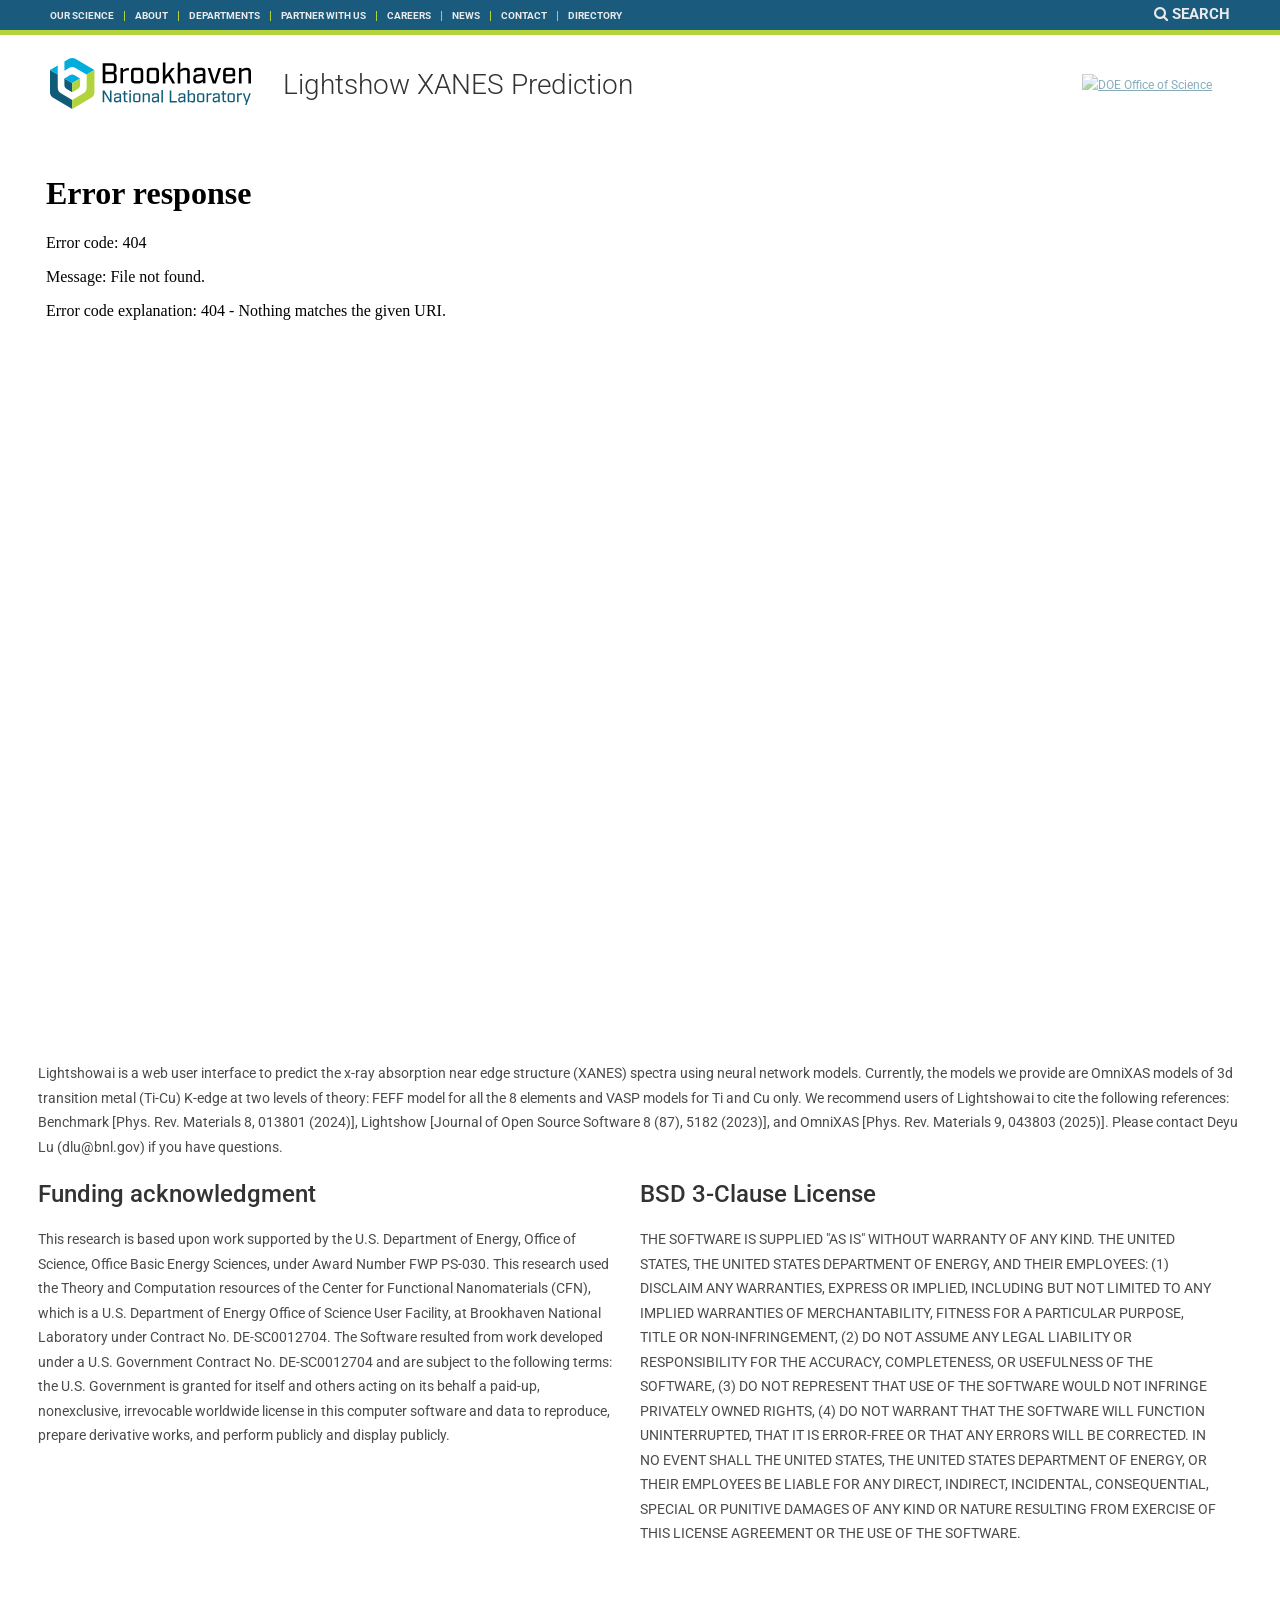
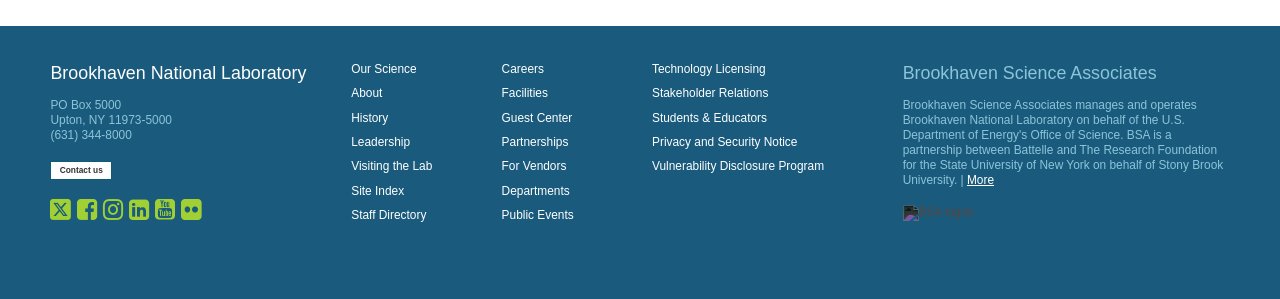
==== commit 187cdf52: "add dash app as an iframe" ====
--- a/lightshow/ai/html/default.html
+++ b/lightshow/ai/html/default.html
@@ -99,16 +99,7 @@
 
 <div class="container_24">
 
-	<p>Lorem ipsum dolor sit amet, consectetur adipiscing elit. Duis id 
-		nulla non risus gravida tempor sed vitae neque. Fusce sed porttitor 
-		nulla. Sed non finibus arcu. Aenean facilisis, eros at efficitur 
-		bibendum, leo magna commodo erat, vel malesuada quam nisi vulputate 
-		lacus. Phasellus varius felis nec ante congue, sed aliquet tellus 
-		egestas. Morbi in nibh in enim rutrum egestas. Pellentesque sed lorem a 
-		enim scelerisque dignissim. Etiam varius condimentum eros id mattis. 
-		Duis sed bibendum erat. Vivamus dignissim ante vitae est imperdiet, vel 
-		sollicitudin turpis faucibus. Vestibulum placerat laoreet ex, eu 
-		hendrerit lacus malesuada sed.</p>
+	<iframe src="/omnixas/" width="100%" height="900" style="border:0;"></iframe>
 	
 	<p>Lightshowai is a web user interface to predict the x-ray absorption 
 		near edge structure (XANES) spectra using neural network models. 
